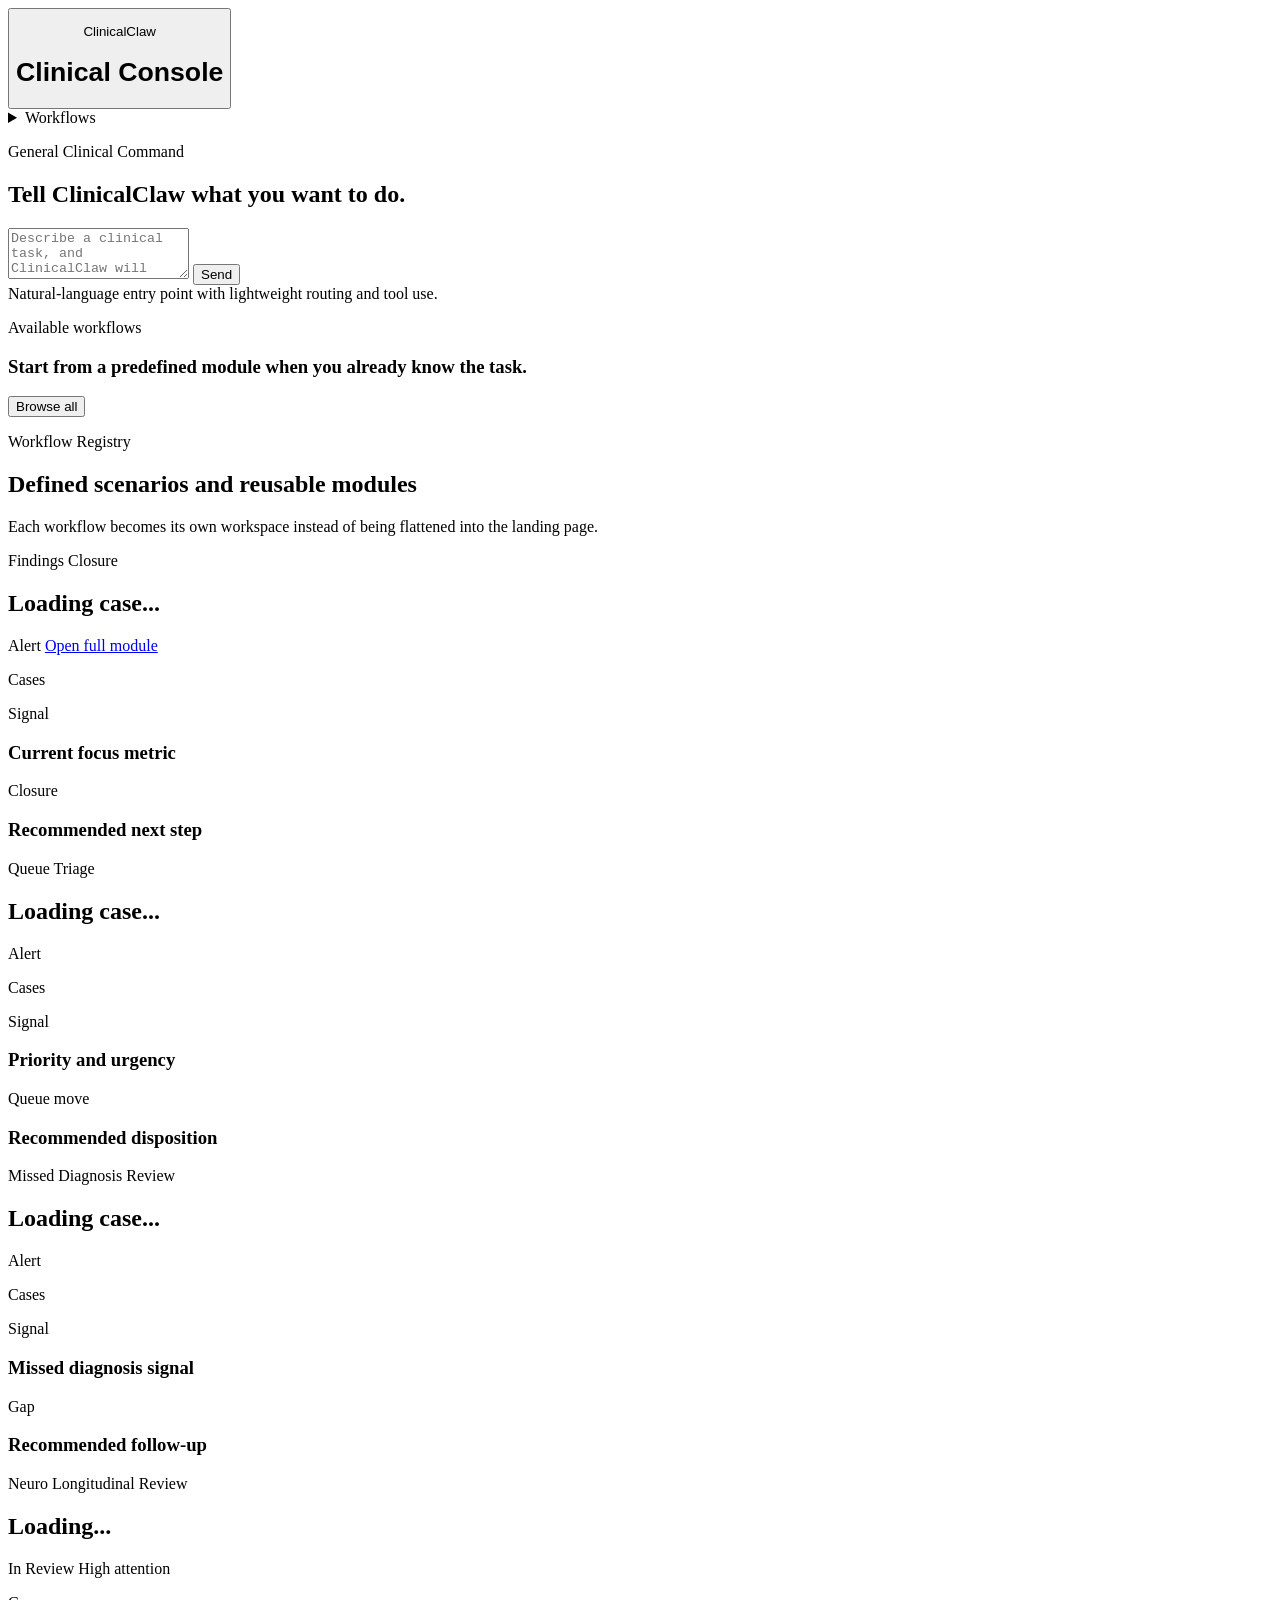
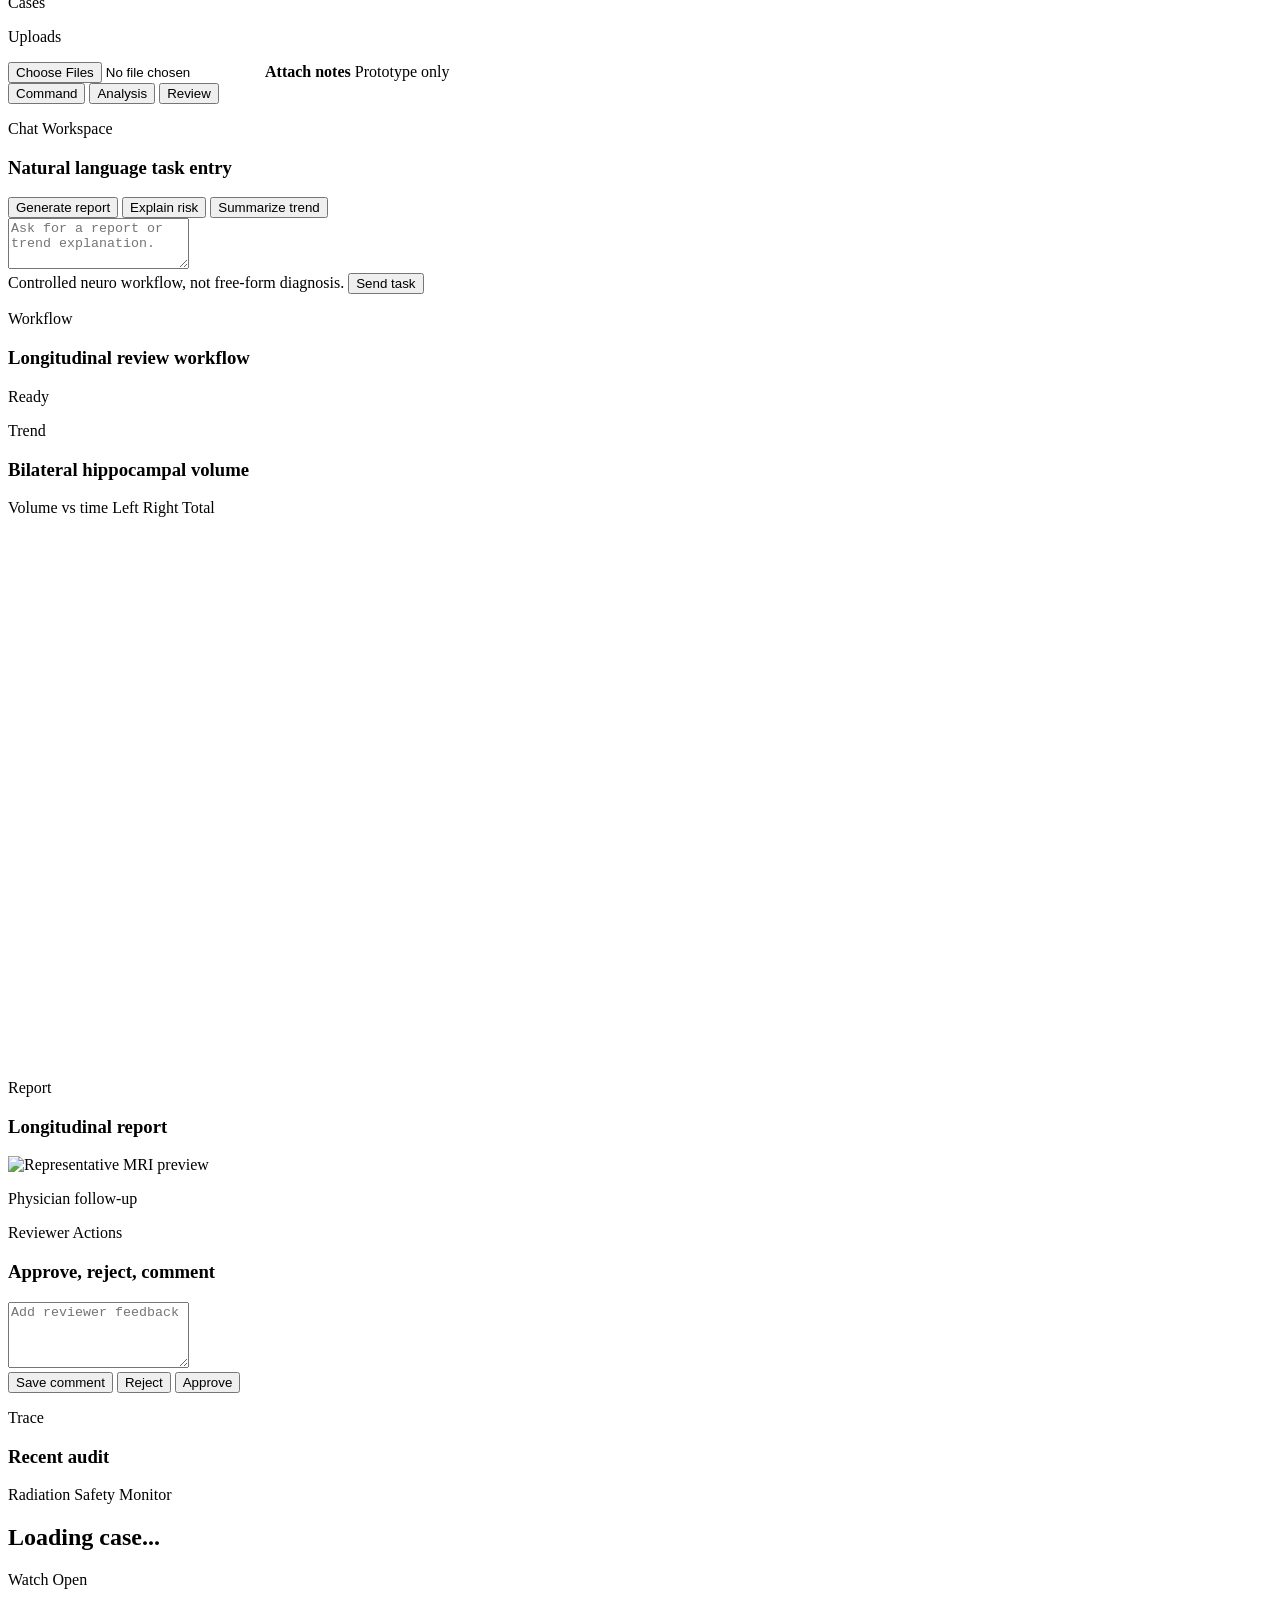
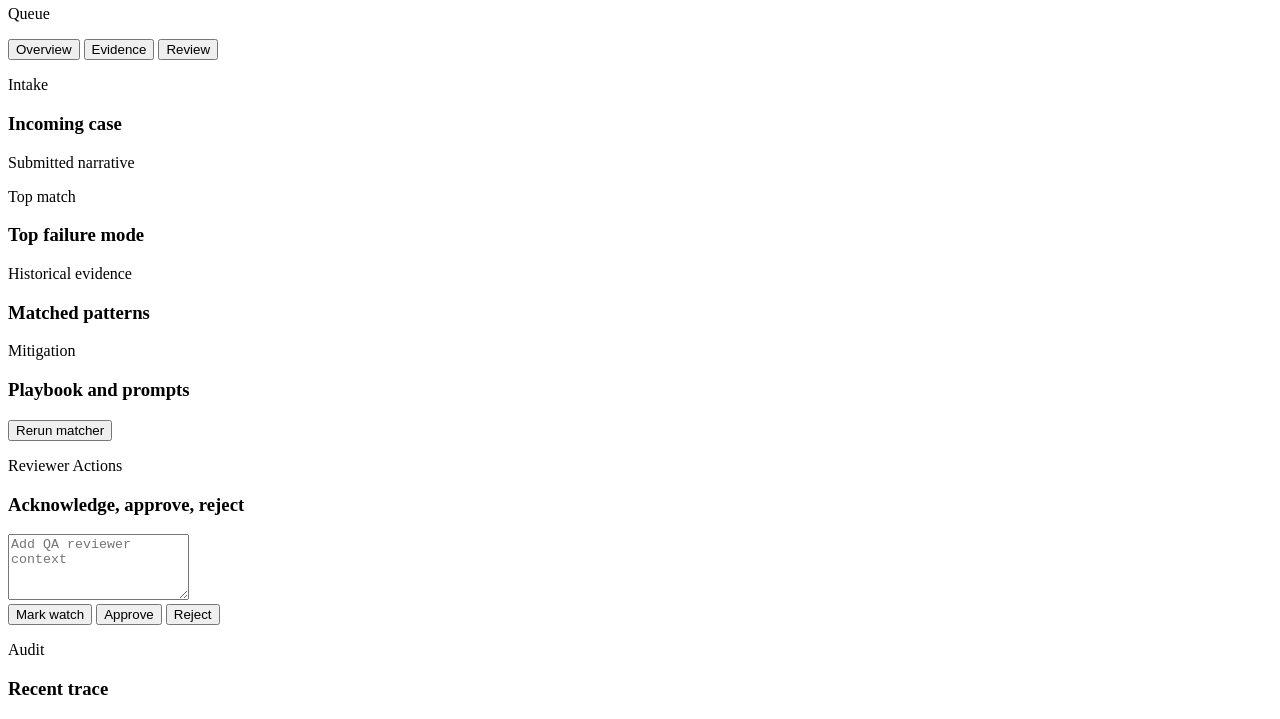
==== src/clinicalclaw/ui/demo/index.html @ 2b8cff93 "Add reusable workflow families and compact console modules" ====
<!doctype html>
<html lang="en">
  <head>
    <meta charset="UTF-8" />
    <meta name="viewport" content="width=device-width, initial-scale=1.0" />
    <title>ClinicalClaw Console</title>
    <link rel="preconnect" href="https://fonts.googleapis.com" />
    <link rel="preconnect" href="https://fonts.gstatic.com" crossorigin />
    <link
      href="https://fonts.googleapis.com/css2?family=Manrope:wght@400;500;600;700;800&display=swap"
      rel="stylesheet"
    />
    <link rel="stylesheet" href="/demo-assets/styles.css" />
  </head>
  <body>
    <div class="app-shell">
      <header class="topbar">
        <button class="brand-lockup brand-button" data-open-module="home" type="button">
          <p class="eyebrow">ClinicalClaw</p>
          <h1>Clinical Console</h1>
        </button>
        <details class="workflow-menu">
          <summary class="workflow-menu-button">Workflows</summary>
          <div id="workflow-menu-list" class="workflow-menu-list" role="menu" aria-label="Workflow navigation"></div>
        </details>
      </header>

      <main class="page-stack">
        <section class="page-panel active" data-page-panel="home">
          <section class="landing">
            <div class="landing-copy">
              <p class="eyebrow">General Clinical Command</p>
              <h2>Tell ClinicalClaw what you want to do.</h2>
              <p id="page-subtitle" class="support-copy"></p>
            </div>

            <article class="conversation-shell">
              <div id="command-prompts" class="prompt-row centered"></div>
              <div id="home-chat-log" class="chat-log landing-chat"></div>
              <div id="router-card" class="router-card"></div>
              <form id="command-form" class="composer">
                <div class="composer-field">
                  <textarea id="command-input" rows="3" placeholder="Describe a clinical task, and ClinicalClaw will route it to the right workflow."></textarea>
                  <button class="primary-button composer-send" type="submit">Send</button>
                </div>
                <div class="composer-meta">
                  <span class="hint">Natural-language entry point with lightweight routing and tool use.</span>
                </div>
              </form>
            </article>

            <section class="landing-workflows">
              <div class="section-header">
                <div>
                  <p class="section-label">Available workflows</p>
                  <h3>Start from a predefined module when you already know the task.</h3>
                </div>
                <button class="ghost-button" data-open-module="workflows" type="button">Browse all</button>
              </div>
              <div id="landing-workflow-cards" class="workflow-grid compact"></div>
            </section>
          </section>
        </section>

        <section class="page-panel" data-page-panel="workflows">
          <section class="registry-header">
            <div>
              <p class="eyebrow">Workflow Registry</p>
              <h2>Defined scenarios and reusable modules</h2>
              <p class="support-copy">Each workflow becomes its own workspace instead of being flattened into the landing page.</p>
            </div>
          </section>
          <div id="workflow-grid" class="workflow-grid"></div>
        </section>

        <section class="page-panel" data-page-panel="findings">
          <section class="module-page">
            <header class="module-page-header">
              <div>
                <p class="eyebrow">Findings Closure</p>
                <h2 id="findings-title">Loading case...</h2>
                <p id="findings-summary" class="support-copy"></p>
                <div id="findings-meta" class="meta-row chips"></div>
              </div>
              <div class="module-header-side">
                <span id="findings-risk-badge" class="risk-badge">Alert</span>
                <a class="ghost-button" href="/findings-demo" target="_blank" rel="noreferrer">Open full module</a>
              </div>
            </header>

            <div class="module-layout">
              <aside class="module-rail">
                <section class="card compact">
                  <p class="section-label">Cases</p>
                  <div id="findings-case-list" class="case-list"></div>
                </section>
              </aside>

              <section class="module-content">
                <div id="findings-summary-cards" class="summary-cards"></div>

                <div class="grid two-col">
                  <article class="card">
                    <div class="panel-heading">
                      <div>
                        <p class="section-label">Signal</p>
                        <h3>Current focus metric</h3>
                      </div>
                    </div>
                    <p id="findings-focus" class="hero-summary report-summary"></p>
                    <div id="findings-actions" class="report-sections"></div>
                  </article>

                  <article class="card">
                    <div class="panel-heading">
                      <div>
                        <p class="section-label">Closure</p>
                        <h3>Recommended next step</h3>
                      </div>
                    </div>
                    <p id="findings-rationale" class="support-copy"></p>
                    <div id="findings-evidence" class="field-grid"></div>
                  </article>
                </div>
              </section>
            </div>
          </section>
        </section>

        <section class="page-panel" data-page-panel="queue">
          <section class="module-page">
            <header class="module-page-header">
              <div>
                <p class="eyebrow">Queue Triage</p>
                <h2 id="queue-title">Loading case...</h2>
                <p id="queue-subtitle" class="support-copy"></p>
                <div id="queue-meta" class="meta-row chips"></div>
              </div>
              <div class="module-header-side">
                <span id="queue-risk-badge" class="risk-badge">Alert</span>
              </div>
            </header>

            <div class="module-layout">
              <aside class="module-rail">
                <section class="card compact">
                  <p class="section-label">Cases</p>
                  <div id="queue-case-list" class="case-list"></div>
                </section>
              </aside>

              <section class="module-content">
                <div id="queue-summary-cards" class="summary-cards"></div>

                <div class="grid two-col">
                  <article class="card">
                    <div class="panel-heading">
                      <div>
                        <p class="section-label">Signal</p>
                        <h3>Priority and urgency</h3>
                      </div>
                    </div>
                    <p id="queue-focus" class="hero-summary report-summary"></p>
                    <div id="queue-actions" class="report-sections"></div>
                  </article>

                  <article class="card">
                    <div class="panel-heading">
                      <div>
                        <p class="section-label">Queue move</p>
                        <h3>Recommended disposition</h3>
                      </div>
                    </div>
                    <p id="queue-rationale" class="support-copy"></p>
                    <div id="queue-evidence" class="field-grid"></div>
                  </article>
                </div>
              </section>
            </div>
          </section>
        </section>

        <section class="page-panel" data-page-panel="diagnosis">
          <section class="module-page">
            <header class="module-page-header">
              <div>
                <p class="eyebrow">Missed Diagnosis Review</p>
                <h2 id="diagnosis-title">Loading case...</h2>
                <p id="diagnosis-subtitle" class="support-copy"></p>
                <div id="diagnosis-meta" class="meta-row chips"></div>
              </div>
              <div class="module-header-side">
                <span id="diagnosis-risk-badge" class="risk-badge">Alert</span>
              </div>
            </header>

            <div class="module-layout">
              <aside class="module-rail">
                <section class="card compact">
                  <p class="section-label">Cases</p>
                  <div id="diagnosis-case-list" class="case-list"></div>
                </section>
              </aside>

              <section class="module-content">
                <div id="diagnosis-summary-cards" class="summary-cards"></div>

                <div class="grid two-col">
                  <article class="card">
                    <div class="panel-heading">
                      <div>
                        <p class="section-label">Signal</p>
                        <h3>Missed diagnosis signal</h3>
                      </div>
                    </div>
                    <p id="diagnosis-focus" class="hero-summary report-summary"></p>
                    <div id="diagnosis-actions" class="report-sections"></div>
                  </article>

                  <article class="card">
                    <div class="panel-heading">
                      <div>
                        <p class="section-label">Gap</p>
                        <h3>Recommended follow-up</h3>
                      </div>
                    </div>
                    <p id="diagnosis-rationale" class="support-copy"></p>
                    <div id="diagnosis-evidence" class="field-grid"></div>
                  </article>
                </div>
              </section>
            </div>
          </section>
        </section>

        <section class="page-panel" data-page-panel="neuro">
          <section class="module-page">
            <header class="module-page-header">
              <div>
                <p class="eyebrow">Neuro Longitudinal Review</p>
                <h2 id="patient-name">Loading...</h2>
                <p id="patient-summary" class="support-copy"></p>
                <div id="patient-meta" class="meta-row chips"></div>
              </div>
              <div class="module-header-side">
                <span id="review-badge" class="status-badge">In Review</span>
                <span id="risk-pill" class="pill pill-risk">High attention</span>
              </div>
            </header>

            <div class="module-layout">
              <aside class="module-rail">
                <section class="card compact">
                  <p class="section-label">Cases</p>
                  <div id="neuro-case-list" class="case-list"></div>
                </section>

                <section class="card compact">
                  <p class="section-label">Uploads</p>
                  <label class="upload-dropzone" for="file-input">
                    <input id="file-input" type="file" multiple />
                    <strong>Attach notes</strong>
                    <span>Prototype only</span>
                  </label>
                  <div id="upload-list" class="upload-list"></div>
                </section>
              </aside>

              <section class="module-content">
                <div id="metric-grid" class="metric-grid"></div>

                <nav class="subnav">
                  <button class="subnav-item active" data-neuro-view="command" type="button">Command</button>
                  <button class="subnav-item" data-neuro-view="analysis" type="button">Analysis</button>
                  <button class="subnav-item" data-neuro-view="review" type="button">Review</button>
                </nav>

                <section class="subpanel active" data-neuro-panel="command">
                  <div class="grid two-col">
                    <article class="card">
                      <div class="panel-heading">
                        <div>
                          <p class="section-label">Chat Workspace</p>
                          <h3>Natural language task entry</h3>
                        </div>
                      </div>
                      <div class="prompt-row">
                        <button class="prompt-chip neuro-prompt" data-prompt="Generate the hippocampal atrophy report for this patient.">Generate report</button>
                        <button class="prompt-chip neuro-prompt" data-prompt="Explain why the case is flagged as accelerated decline.">Explain risk</button>
                        <button class="prompt-chip neuro-prompt" data-prompt="Summarize the longitudinal MRI trend for the physician reviewer.">Summarize trend</button>
                      </div>
                      <div id="chat-log" class="chat-log"></div>
                      <form id="chat-form" class="chat-form">
                        <textarea id="chat-input" rows="3" placeholder="Ask for a report or trend explanation."></textarea>
                        <div class="actions-row">
                          <span class="hint">Controlled neuro workflow, not free-form diagnosis.</span>
                          <button type="submit" class="primary-button">Send task</button>
                        </div>
                      </form>
                    </article>

                    <article class="card">
                      <div class="panel-heading">
                        <div>
                          <p class="section-label">Workflow</p>
                          <h3 id="workflow-title">Longitudinal review workflow</h3>
                        </div>
                        <span id="workflow-status" class="pill">Ready</span>
                      </div>
                      <p id="workflow-objective" class="support-copy"></p>
                      <div id="workflow-steps" class="workflow-steps"></div>
                    </article>
                  </div>
                </section>

                <section class="subpanel" data-neuro-panel="analysis">
                  <div class="grid two-col">
                    <article class="card">
                      <div class="panel-heading">
                        <div>
                          <p class="section-label">Trend</p>
                          <h3>Bilateral hippocampal volume</h3>
                        </div>
                      </div>
                      <div id="attention-banner" class="attention-banner"></div>
                      <div class="chart-card">
                        <div class="chart-header">
                          <span>Volume vs time</span>
                          <span class="chart-legend">
                            <i class="legend-dot legend-blue"></i> Left
                            <i class="legend-dot legend-teal"></i> Right
                            <i class="legend-dot legend-slate"></i> Total
                          </span>
                        </div>
                        <svg id="trend-chart" class="trend-chart" viewBox="0 0 560 240" aria-label="Hippocampal trend chart"></svg>
                      </div>
                      <div id="timeline" class="timeline compact-list"></div>
                    </article>

                    <article class="card">
                      <div class="panel-heading">
                        <div>
                          <p class="section-label">Report</p>
                          <h3 id="report-title">Longitudinal report</h3>
                        </div>
                      </div>
                      <img id="preview-image" class="preview-image" src="" alt="Representative MRI preview" />
                      <p id="preview-caption" class="support-copy"></p>
                      <p id="report-summary" class="hero-summary report-summary"></p>
                      <div id="report-sections" class="report-sections"></div>
                      <div class="question-card">
                        <p class="section-label">Physician follow-up</p>
                        <ul id="physician-questions" class="question-list"></ul>
                      </div>
                    </article>
                  </div>
                </section>

                <section class="subpanel" data-neuro-panel="review">
                  <div class="grid two-col">
                    <article class="card">
                      <div class="panel-heading">
                        <div>
                          <p class="section-label">Reviewer Actions</p>
                          <h3>Approve, reject, comment</h3>
                        </div>
                      </div>
                      <textarea id="review-comment" rows="4" placeholder="Add reviewer feedback"></textarea>
                      <div class="actions-row">
                        <button class="ghost-button" data-review-action="comment" type="button">Save comment</button>
                        <button class="ghost-button warning" data-review-action="reject" type="button">Reject</button>
                        <button class="primary-button" data-review-action="approve" type="button">Approve</button>
                      </div>
                      <div id="review-history" class="review-history"></div>
                    </article>

                    <article class="card">
                      <div class="panel-heading">
                        <div>
                          <p class="section-label">Trace</p>
                          <h3>Recent audit</h3>
                        </div>
                      </div>
                      <div id="audit-list" class="audit-list"></div>
                    </article>
                  </div>
                </section>
              </section>
            </div>
          </section>
        </section>

        <section class="page-panel" data-page-panel="safety">
          <section class="module-page">
            <header class="module-page-header">
              <div>
                <p class="eyebrow">Radiation Safety Monitor</p>
                <h2 id="safety-case-title">Loading case...</h2>
                <p id="safety-case-subtitle" class="support-copy"></p>
                <div id="safety-case-meta" class="meta-row chips"></div>
              </div>
              <div class="module-header-side">
                <span id="safety-risk-badge" class="risk-badge">Watch</span>
                <span id="safety-review-badge" class="status-badge">Open</span>
              </div>
            </header>

            <div class="module-layout">
              <aside class="module-rail">
                <section class="card compact">
                  <p class="section-label">Queue</p>
                  <div id="queue-summary" class="queue-summary"></div>
                  <div id="safety-case-list" class="case-list"></div>
                </section>
              </aside>

              <section class="module-content">
                <div id="safety-summary-cards" class="summary-cards"></div>

                <nav class="subnav">
                  <button class="subnav-item active" data-safety-view="overview" type="button">Overview</button>
                  <button class="subnav-item" data-safety-view="evidence" type="button">Evidence</button>
                  <button class="subnav-item" data-safety-view="review" type="button">Review</button>
                </nav>

                <section class="subpanel active" data-safety-panel="overview">
                  <div class="grid two-col">
                    <article class="card">
                      <div class="panel-heading">
                        <div>
                          <p class="section-label">Intake</p>
                          <h3>Incoming case</h3>
                        </div>
                      </div>
                      <div id="intake-fields" class="field-grid"></div>
                      <div class="text-card">
                        <p class="section-label">Submitted narrative</p>
                        <p id="case-text"></p>
                      </div>
                      <div id="timeline-list" class="timeline-list"></div>
                    </article>

                    <article class="card">
                      <div class="panel-heading">
                        <div>
                          <p class="section-label">Top match</p>
                          <h3 id="top-match-title">Top failure mode</h3>
                        </div>
                      </div>
                      <div id="risk-summary" class="attention-card"></div>
                      <div id="top-match-details" class="match-detail"></div>
                    </article>
                  </div>
                </section>

                <section class="subpanel" data-safety-panel="evidence">
                  <div class="grid two-col">
                    <article class="card">
                      <div class="panel-heading">
                        <div>
                          <p class="section-label">Historical evidence</p>
                          <h3>Matched patterns</h3>
                        </div>
                      </div>
                      <div id="match-list" class="match-list"></div>
                    </article>

                    <article class="card">
                      <div class="panel-heading">
                        <div>
                          <p class="section-label">Mitigation</p>
                          <h3>Playbook and prompts</h3>
                        </div>
                      </div>
                      <div id="recommended-checks" class="check-list"></div>
                      <div id="review-questions" class="question-list"></div>
                      <div id="email-card" class="email-card"></div>
                      <div class="actions-row spaced-top">
                        <button id="rerun-button" class="ghost-button" type="button">Rerun matcher</button>
                      </div>
                    </article>
                  </div>
                </section>

                <section class="subpanel" data-safety-panel="review">
                  <div class="grid two-col">
                    <article class="card">
                      <div class="panel-heading">
                        <div>
                          <p class="section-label">Reviewer Actions</p>
                          <h3>Acknowledge, approve, reject</h3>
                        </div>
                      </div>
                      <textarea id="safety-review-comment" rows="4" placeholder="Add QA reviewer context"></textarea>
                      <div class="actions-row">
                        <button class="ghost-button" data-safety-review-action="watch" type="button">Mark watch</button>
                        <button class="ghost-button" data-safety-review-action="approve" type="button">Approve</button>
                        <button class="primary-button danger" data-safety-review-action="reject" type="button">Reject</button>
                      </div>
                      <div id="review-history-safety" class="review-history"></div>
                    </article>

                    <article class="card">
                      <div class="panel-heading">
                        <div>
                          <p class="section-label">Audit</p>
                          <h3>Recent trace</h3>
                        </div>
                      </div>
                      <div id="audit-list-safety" class="audit-list"></div>
                    </article>
                  </div>
                </section>
              </section>
            </div>
          </section>
        </section>
      </main>
    </div>

    <script src="/demo-assets/app.js" defer></script>
  </body>
</html>
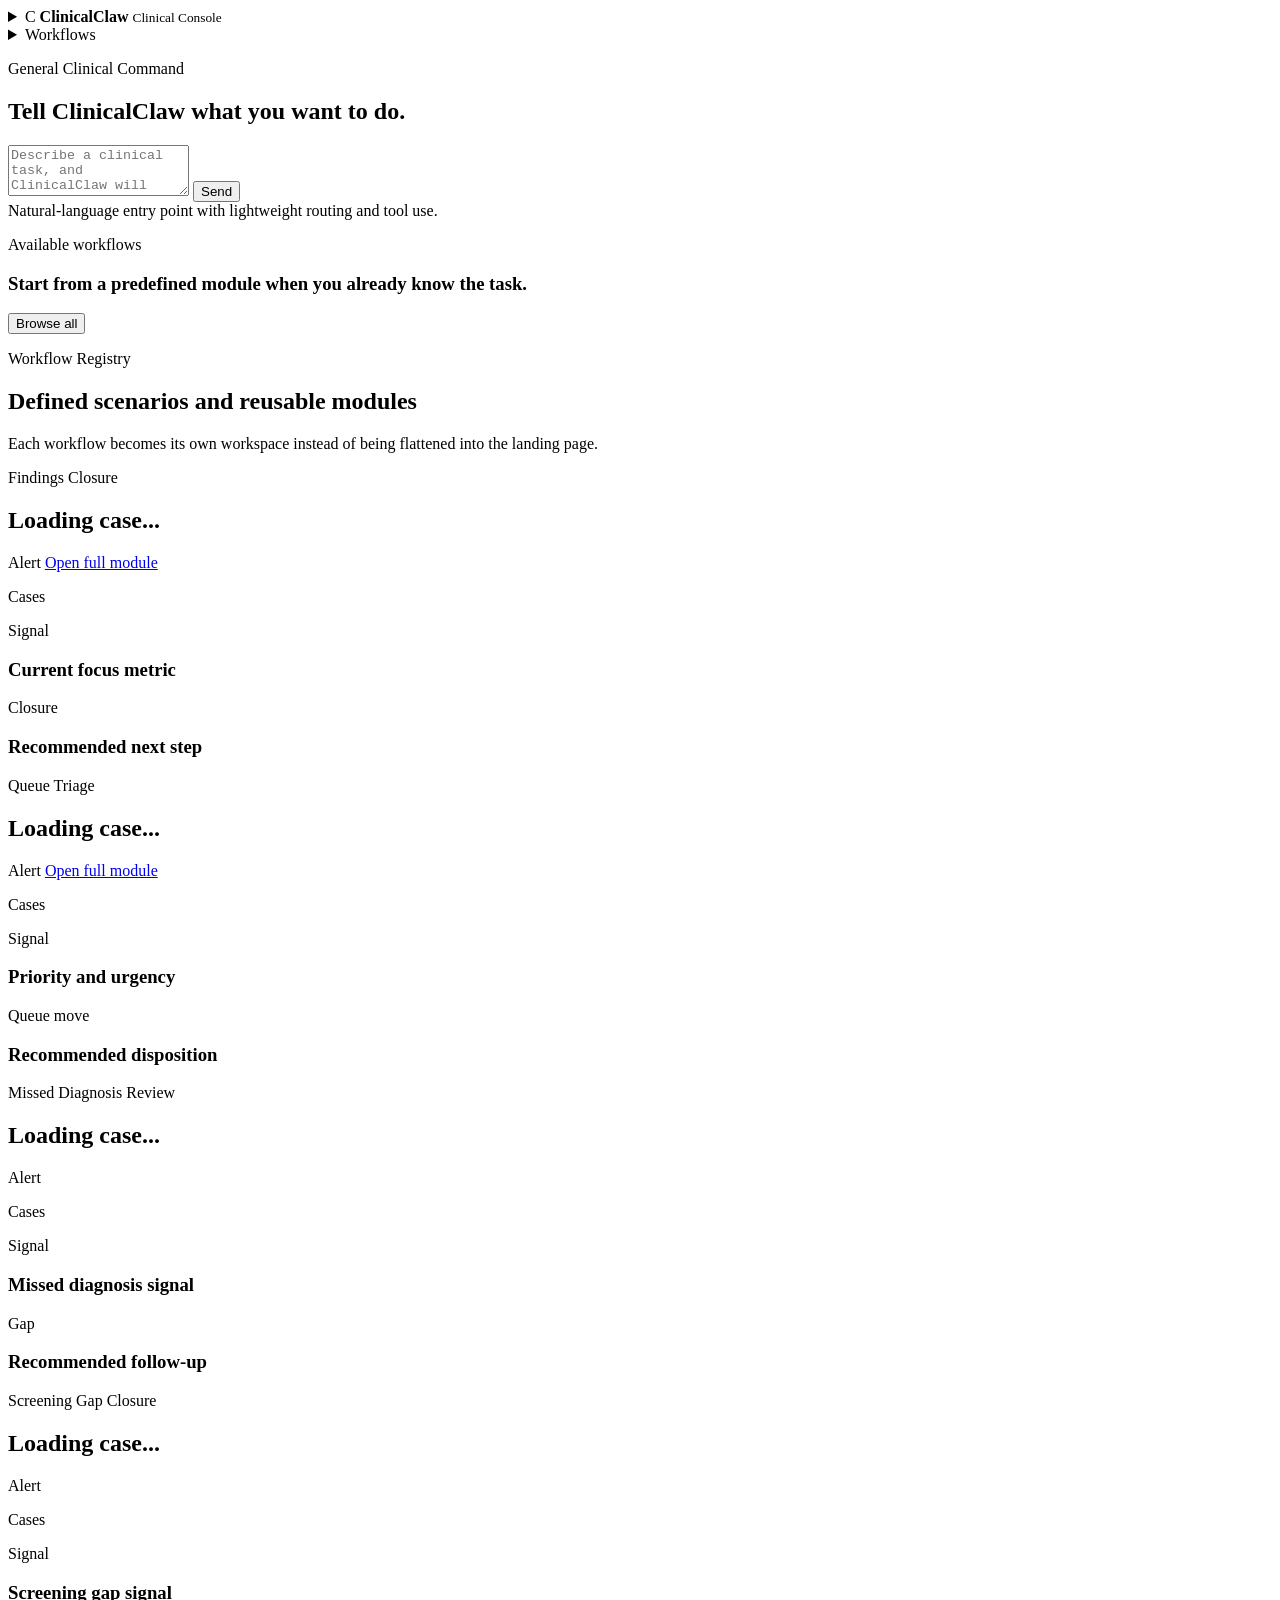
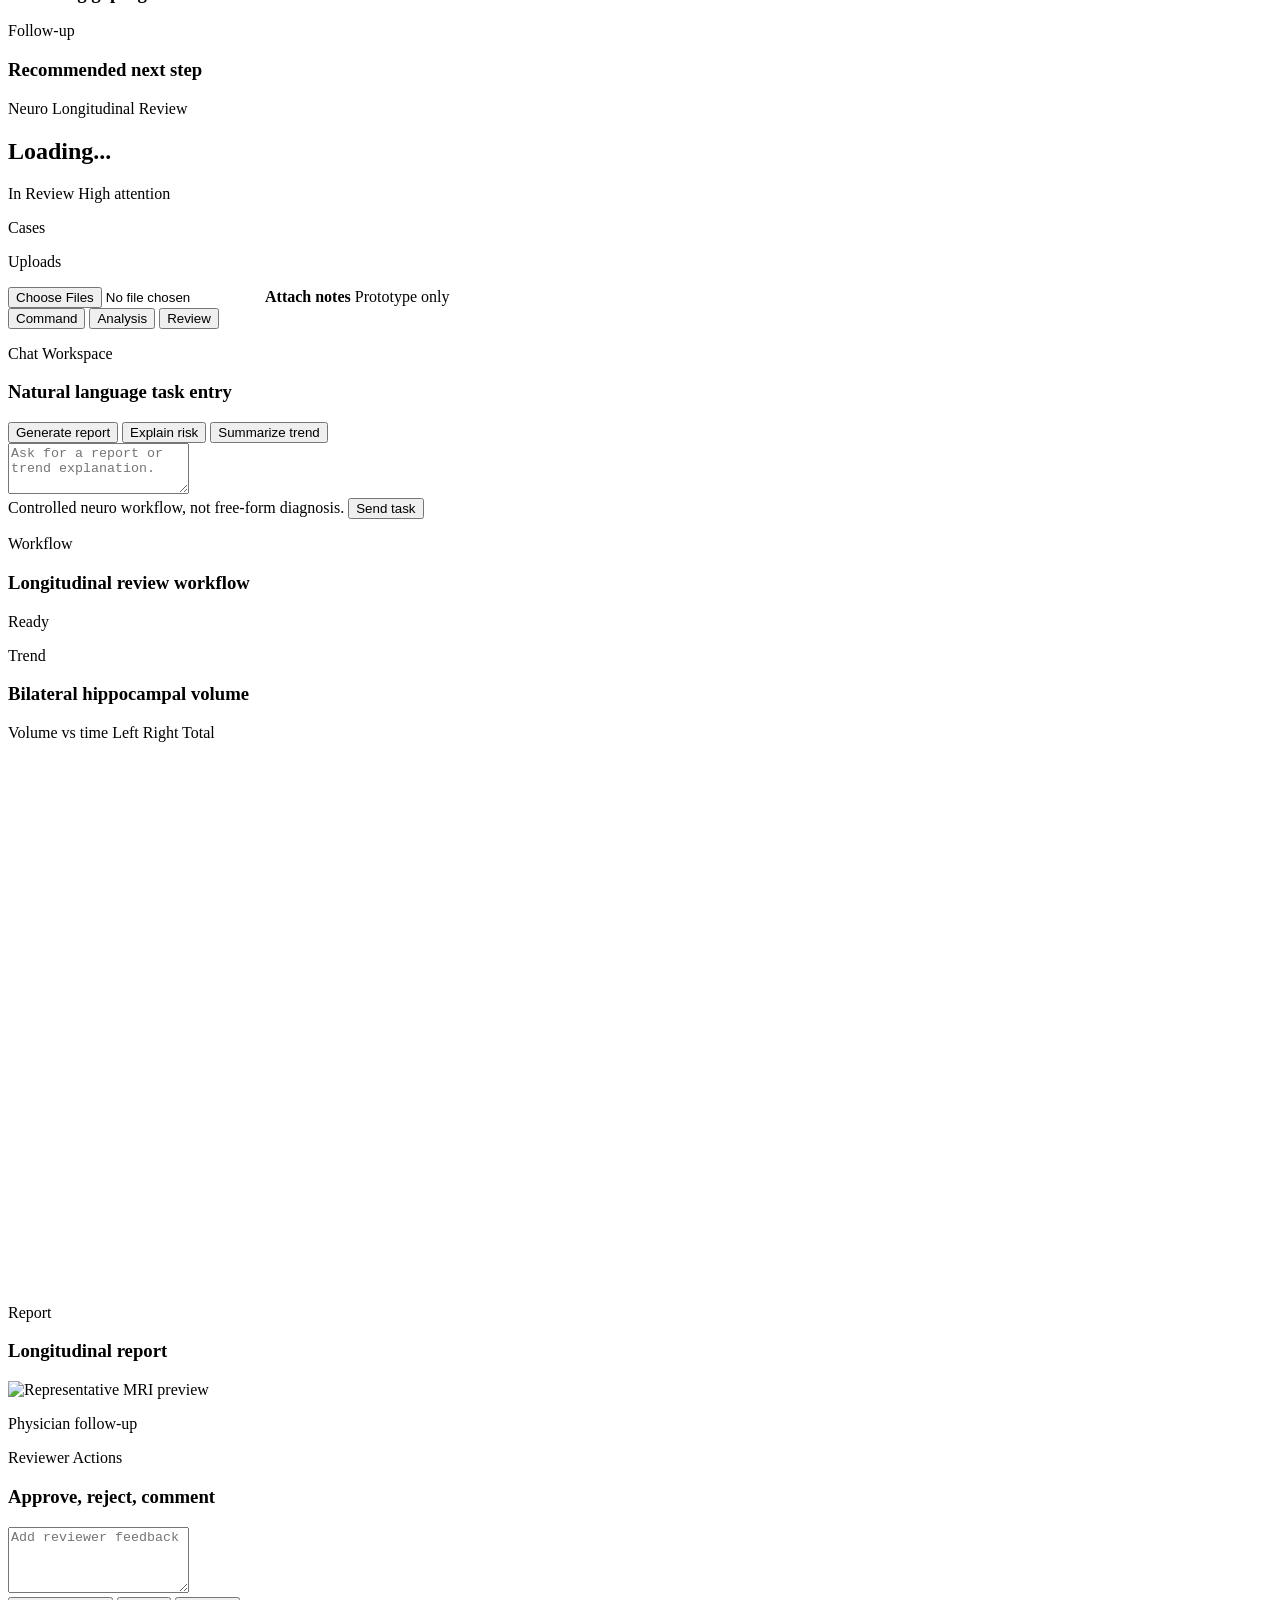
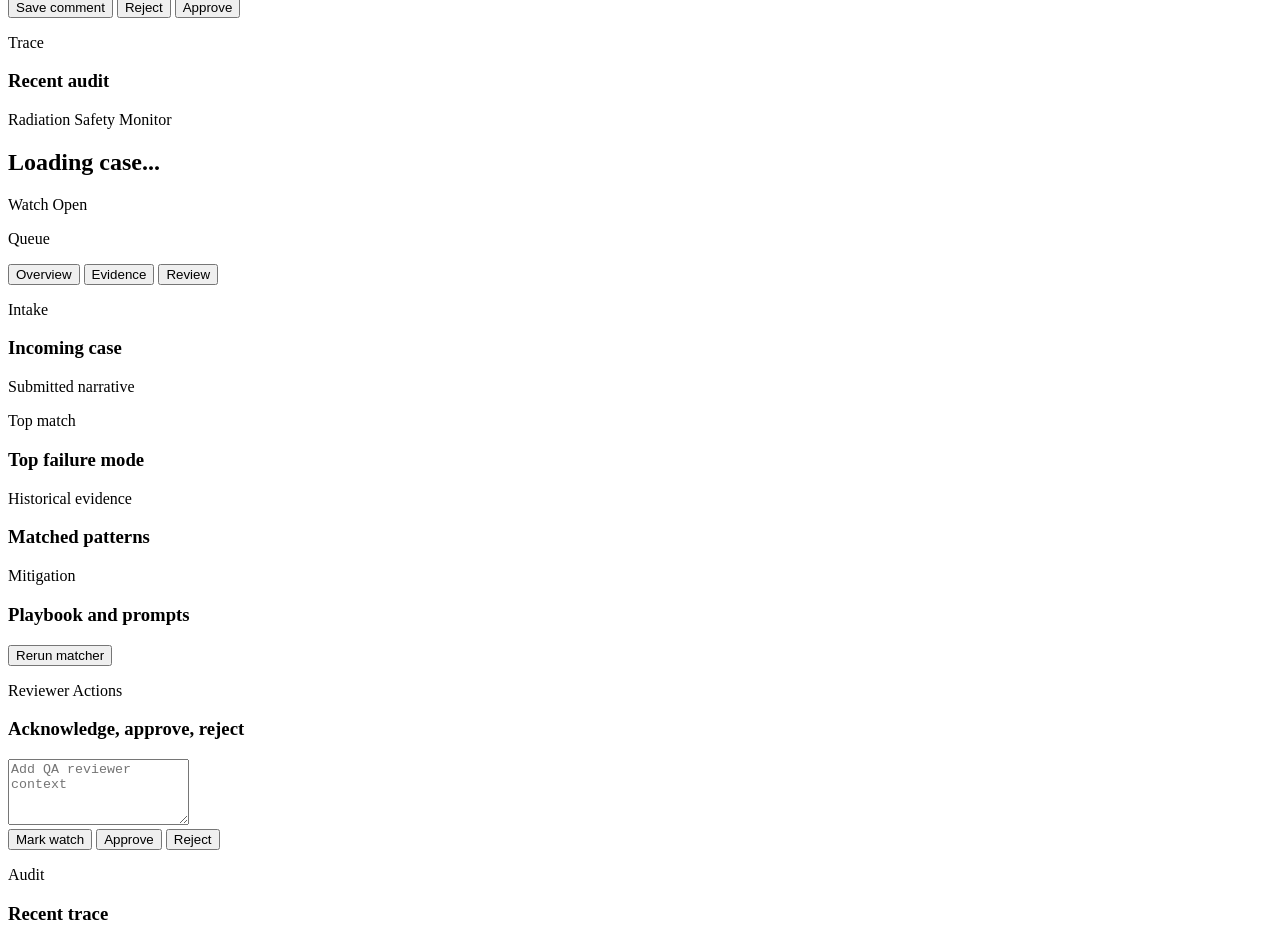
==== commit 0528179c: "Polish console UI and add screening gap family" ====
--- a/src/clinicalclaw/ui/demo/index.html
+++ b/src/clinicalclaw/ui/demo/index.html
@@ -15,13 +15,29 @@
   <body>
     <div class="app-shell">
       <header class="topbar">
-        <button class="brand-lockup brand-button" data-open-module="home" type="button">
-          <p class="eyebrow">ClinicalClaw</p>
-          <h1>Clinical Console</h1>
-        </button>
-        <details class="workflow-menu">
+        <details class="topbar-flyout brand-flyout">
+          <summary class="brand-summary">
+            <span class="brand-mark">C</span>
+            <span class="brand-copy">
+              <strong>ClinicalClaw</strong>
+              <small>Clinical Console</small>
+            </span>
+          </summary>
+          <div class="flyout-panel brand-panel" role="menu" aria-label="ClinicalClaw navigation">
+            <button class="flyout-action" data-open-module="home" type="button" role="menuitem">
+              <span>General Command</span>
+              <small>Return to the chat landing page.</small>
+            </button>
+            <button class="flyout-action" data-open-module="workflows" type="button" role="menuitem">
+              <span>Workflow Library</span>
+              <small>Browse available workflow families and modules.</small>
+            </button>
+          </div>
+        </details>
+
+        <details class="topbar-flyout workflow-menu">
           <summary class="workflow-menu-button">Workflows</summary>
-          <div id="workflow-menu-list" class="workflow-menu-list" role="menu" aria-label="Workflow navigation"></div>
+          <div id="workflow-menu-list" class="flyout-panel workflow-menu-list" role="menu" aria-label="Workflow navigation"></div>
         </details>
       </header>
 
@@ -138,6 +154,7 @@
               </div>
               <div class="module-header-side">
                 <span id="queue-risk-badge" class="risk-badge">Alert</span>
+                <a class="ghost-button" href="/queue-demo" target="_blank" rel="noreferrer">Open full module</a>
               </div>
             </header>
 
@@ -226,6 +243,59 @@
                     </div>
                     <p id="diagnosis-rationale" class="support-copy"></p>
                     <div id="diagnosis-evidence" class="field-grid"></div>
+                  </article>
+                </div>
+              </section>
+            </div>
+          </section>
+        </section>
+
+        <section class="page-panel" data-page-panel="screening">
+          <section class="module-page">
+            <header class="module-page-header">
+              <div>
+                <p class="eyebrow">Screening Gap Closure</p>
+                <h2 id="screening-title">Loading case...</h2>
+                <p id="screening-subtitle" class="support-copy"></p>
+                <div id="screening-meta" class="meta-row chips"></div>
+              </div>
+              <div class="module-header-side">
+                <span id="screening-risk-badge" class="risk-badge">Alert</span>
+              </div>
+            </header>
+
+            <div class="module-layout">
+              <aside class="module-rail">
+                <section class="card compact">
+                  <p class="section-label">Cases</p>
+                  <div id="screening-case-list" class="case-list"></div>
+                </section>
+              </aside>
+
+              <section class="module-content">
+                <div id="screening-summary-cards" class="summary-cards"></div>
+
+                <div class="grid two-col">
+                  <article class="card">
+                    <div class="panel-heading">
+                      <div>
+                        <p class="section-label">Signal</p>
+                        <h3>Screening gap signal</h3>
+                      </div>
+                    </div>
+                    <p id="screening-focus" class="hero-summary report-summary"></p>
+                    <div id="screening-actions" class="report-sections"></div>
+                  </article>
+
+                  <article class="card">
+                    <div class="panel-heading">
+                      <div>
+                        <p class="section-label">Follow-up</p>
+                        <h3>Recommended next step</h3>
+                      </div>
+                    </div>
+                    <p id="screening-rationale" class="support-copy"></p>
+                    <div id="screening-evidence" class="field-grid"></div>
                   </article>
                 </div>
               </section>
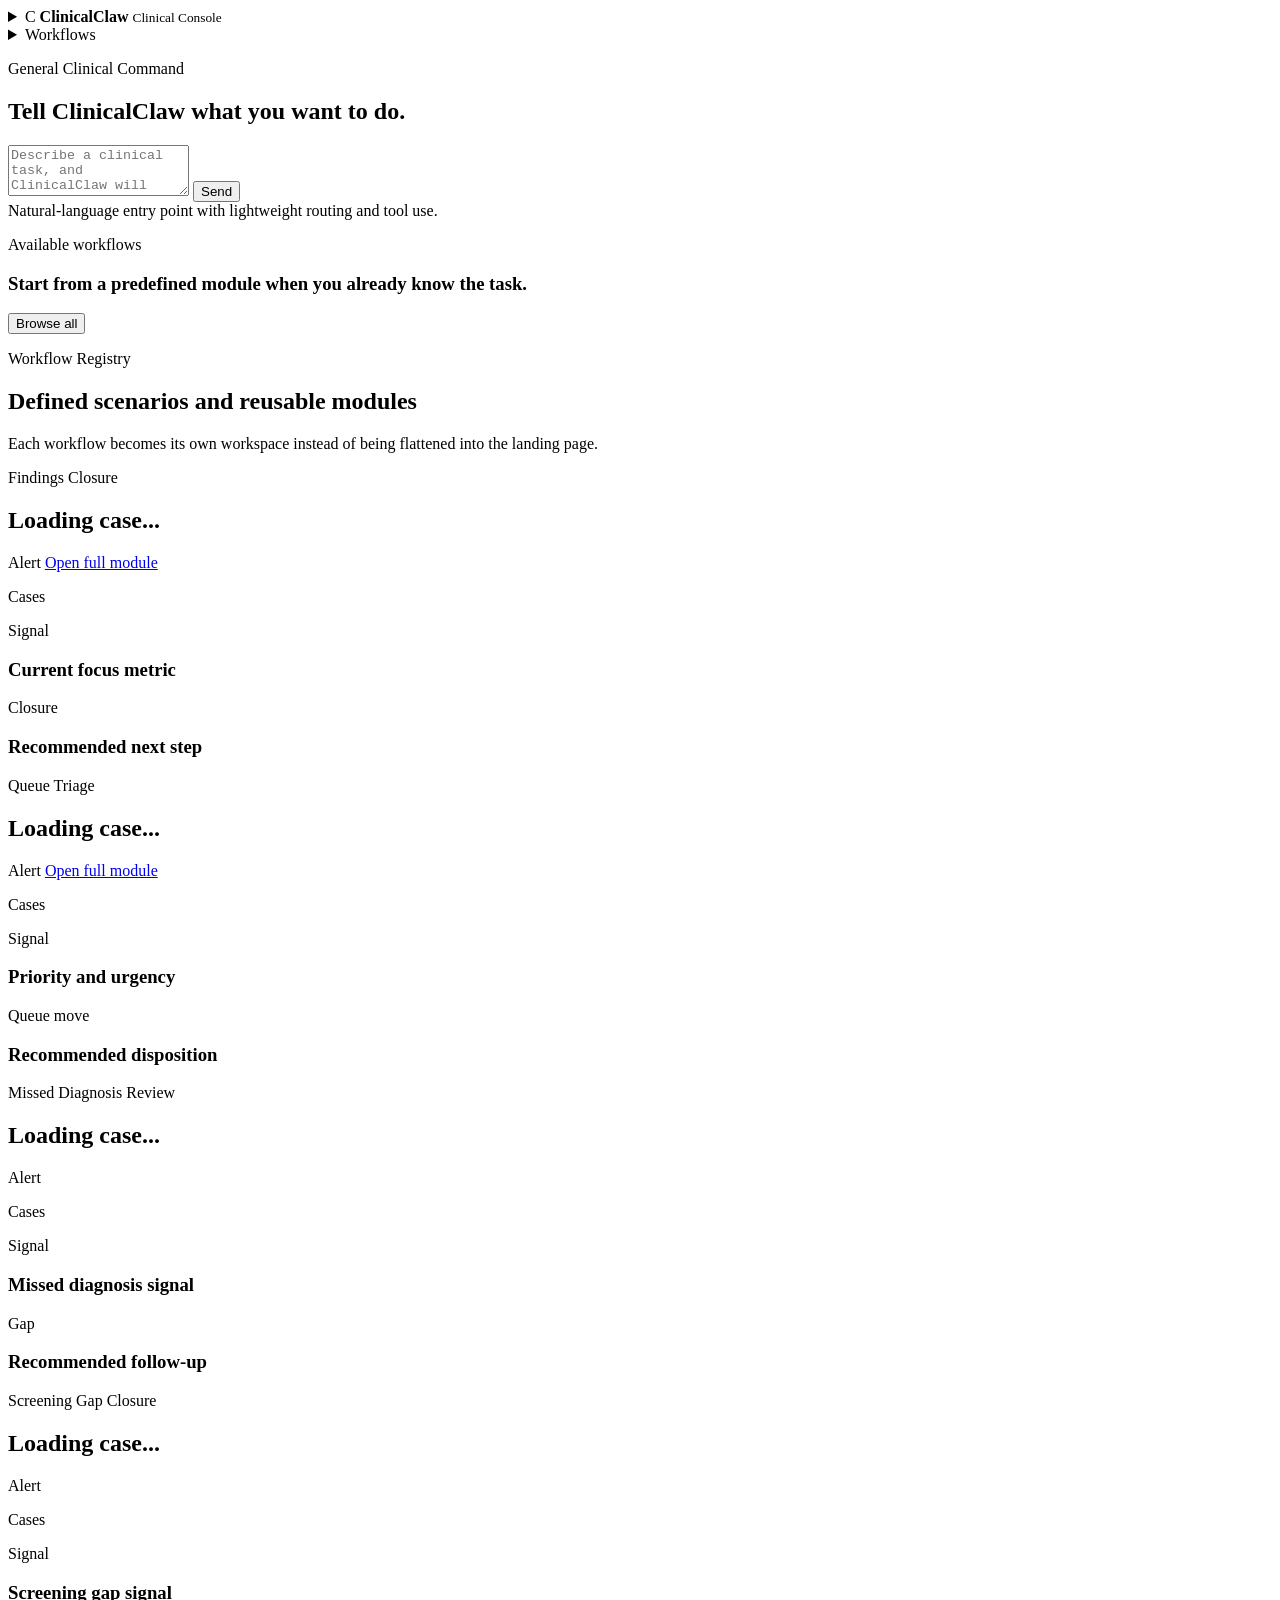
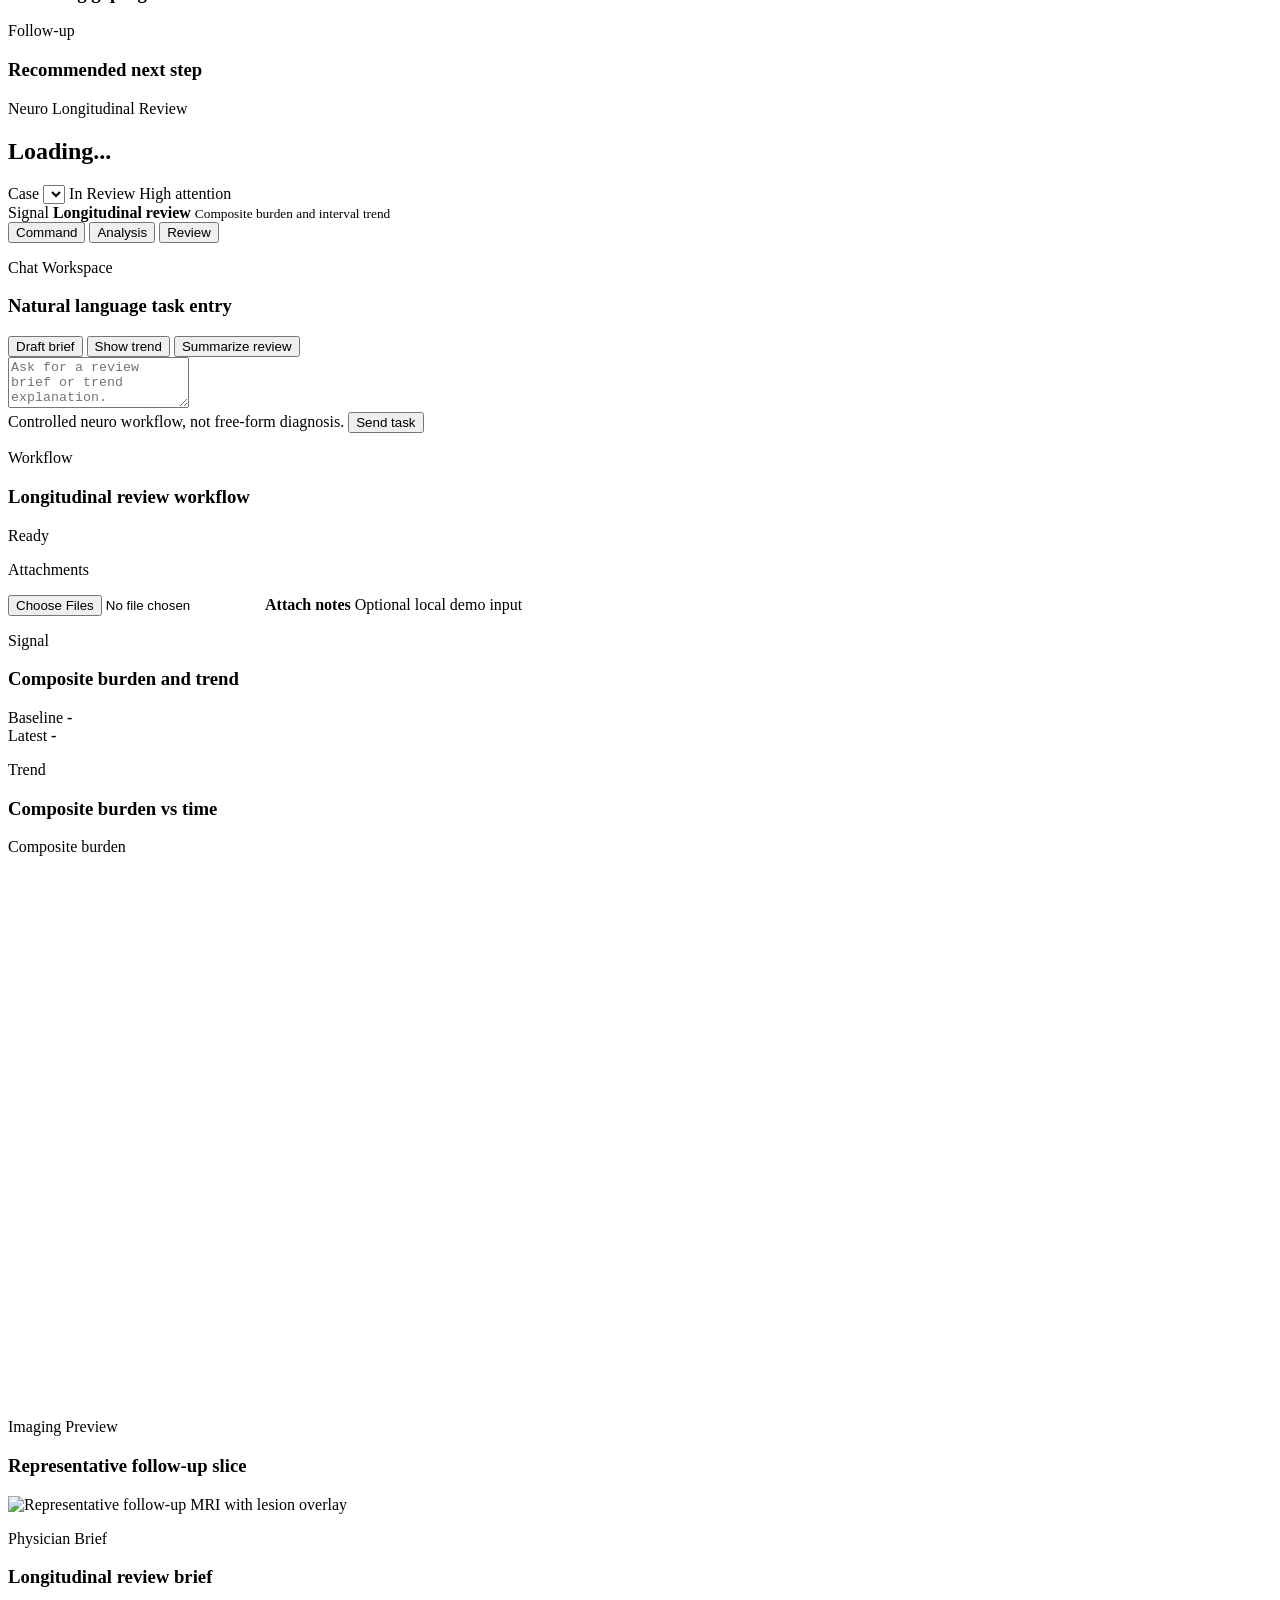
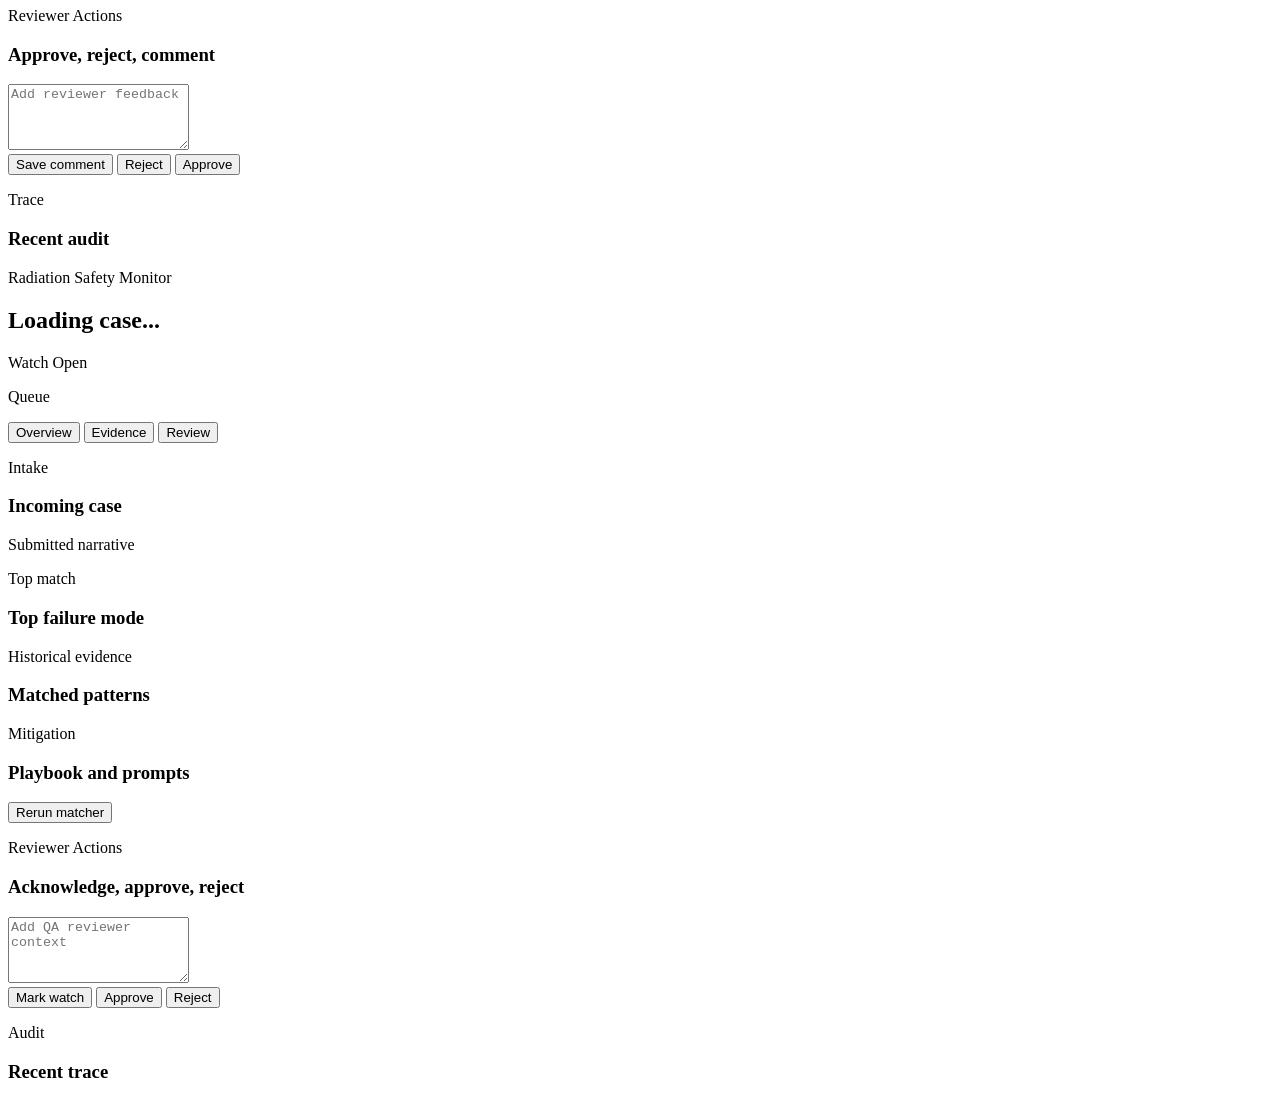
==== commit e771f0e4: "Add PROTEAS neuro longitudinal demo workflow" ====
--- a/src/clinicalclaw/ui/demo/index.html
+++ b/src/clinicalclaw/ui/demo/index.html
@@ -304,39 +304,31 @@
         </section>
 
         <section class="page-panel" data-page-panel="neuro">
-          <section class="module-page">
-            <header class="module-page-header">
+          <section class="module-page neuro-module">
+            <header class="module-page-header neuro-header">
               <div>
                 <p class="eyebrow">Neuro Longitudinal Review</p>
                 <h2 id="patient-name">Loading...</h2>
                 <p id="patient-summary" class="support-copy"></p>
                 <div id="patient-meta" class="meta-row chips"></div>
               </div>
-              <div class="module-header-side">
+              <div class="module-header-side neuro-header-side">
+                <label class="neuro-case-picker">
+                  <span class="section-label">Case</span>
+                  <select id="neuro-case-select"></select>
+                </label>
                 <span id="review-badge" class="status-badge">In Review</span>
                 <span id="risk-pill" class="pill pill-risk">High attention</span>
+                <div class="neuro-signal-chip">
+                  <span class="section-label">Signal</span>
+                  <strong id="neuro-signal-number">Longitudinal review</strong>
+                  <small id="neuro-signal-note">Composite burden and interval trend</small>
+                </div>
               </div>
             </header>
 
-            <div class="module-layout">
-              <aside class="module-rail">
-                <section class="card compact">
-                  <p class="section-label">Cases</p>
-                  <div id="neuro-case-list" class="case-list"></div>
-                </section>
-
-                <section class="card compact">
-                  <p class="section-label">Uploads</p>
-                  <label class="upload-dropzone" for="file-input">
-                    <input id="file-input" type="file" multiple />
-                    <strong>Attach notes</strong>
-                    <span>Prototype only</span>
-                  </label>
-                  <div id="upload-list" class="upload-list"></div>
-                </section>
-              </aside>
-
-              <section class="module-content">
+            <div class="module-layout neuro-layout">
+              <section class="module-content neuro-content">
                 <div id="metric-grid" class="metric-grid"></div>
 
                 <nav class="subnav">
@@ -347,7 +339,7 @@
 
                 <section class="subpanel active" data-neuro-panel="command">
                   <div class="grid two-col">
-                    <article class="card">
+                    <article class="card neuro-chat-card">
                       <div class="panel-heading">
                         <div>
                           <p class="section-label">Chat Workspace</p>
@@ -355,13 +347,13 @@
                         </div>
                       </div>
                       <div class="prompt-row">
-                        <button class="prompt-chip neuro-prompt" data-prompt="Generate the hippocampal atrophy report for this patient.">Generate report</button>
-                        <button class="prompt-chip neuro-prompt" data-prompt="Explain why the case is flagged as accelerated decline.">Explain risk</button>
-                        <button class="prompt-chip neuro-prompt" data-prompt="Summarize the longitudinal MRI trend for the physician reviewer.">Summarize trend</button>
+                        <button class="prompt-chip neuro-prompt" data-prompt="Draft a longitudinal brain metastasis brief for this case.">Draft brief</button>
+                        <button class="prompt-chip neuro-prompt" data-prompt="Show the latest burden trend and explain the signal.">Show trend</button>
+                        <button class="prompt-chip neuro-prompt" data-prompt="Summarize the follow-up review for a physician reader.">Summarize review</button>
                       </div>
                       <div id="chat-log" class="chat-log"></div>
                       <form id="chat-form" class="chat-form">
-                        <textarea id="chat-input" rows="3" placeholder="Ask for a report or trend explanation."></textarea>
+                        <textarea id="chat-input" rows="3" placeholder="Ask for a review brief or trend explanation."></textarea>
                         <div class="actions-row">
                           <span class="hint">Controlled neuro workflow, not free-form diagnosis.</span>
                           <button type="submit" class="primary-button">Send task</button>
@@ -369,7 +361,7 @@
                       </form>
                     </article>
 
-                    <article class="card">
+                    <article class="card neuro-workflow-card">
                       <div class="panel-heading">
                         <div>
                           <p class="section-label">Workflow</p>
@@ -379,49 +371,80 @@
                       </div>
                       <p id="workflow-objective" class="support-copy"></p>
                       <div id="workflow-steps" class="workflow-steps"></div>
+                      <div class="divider-line"></div>
+                      <div class="upload-inline">
+                        <p class="section-label">Attachments</p>
+                        <label class="upload-dropzone compact-dropzone" for="file-input">
+                          <input id="file-input" type="file" multiple />
+                          <strong>Attach notes</strong>
+                          <span>Optional local demo input</span>
+                        </label>
+                        <div id="upload-list" class="upload-list"></div>
+                      </div>
                     </article>
                   </div>
                 </section>
 
                 <section class="subpanel" data-neuro-panel="analysis">
-                  <div class="grid two-col">
-                    <article class="card">
-                      <div class="panel-heading">
+                  <div class="neuro-hero-grid">
+                    <article class="card neuro-signal-card">
+                      <div class="panel-heading">
+                        <div>
+                          <p class="section-label">Signal</p>
+                          <h3>Composite burden and trend</h3>
+                        </div>
+                      </div>
+                      <div id="attention-banner" class="attention-banner"></div>
+                      <div class="signal-strip">
+                        <div class="signal-chip">
+                          <span>Baseline</span>
+                          <strong id="neuro-baseline-value">-</strong>
+                        </div>
+                        <div class="signal-chip">
+                          <span>Latest</span>
+                          <strong id="neuro-latest-value">-</strong>
+                        </div>
+                      </div>
+                      <p id="neuro-recent-note" class="support-copy compact-note"></p>
+                    </article>
+
+                    <article class="card neuro-chart-card">
+                      <div class="chart-header">
                         <div>
                           <p class="section-label">Trend</p>
-                          <h3>Bilateral hippocampal volume</h3>
-                        </div>
-                      </div>
-                      <div id="attention-banner" class="attention-banner"></div>
-                      <div class="chart-card">
-                        <div class="chart-header">
-                          <span>Volume vs time</span>
-                          <span class="chart-legend">
-                            <i class="legend-dot legend-blue"></i> Left
-                            <i class="legend-dot legend-teal"></i> Right
-                            <i class="legend-dot legend-slate"></i> Total
-                          </span>
-                        </div>
-                        <svg id="trend-chart" class="trend-chart" viewBox="0 0 560 240" aria-label="Hippocampal trend chart"></svg>
-                      </div>
-                      <div id="timeline" class="timeline compact-list"></div>
-                    </article>
-
-                    <article class="card">
-                      <div class="panel-heading">
-                        <div>
-                          <p class="section-label">Report</p>
-                          <h3 id="report-title">Longitudinal report</h3>
-                        </div>
-                      </div>
-                      <img id="preview-image" class="preview-image" src="" alt="Representative MRI preview" />
+                          <h3>Composite burden vs time</h3>
+                        </div>
+                        <span class="chart-legend">
+                          <i class="legend-dot legend-blue"></i> Composite burden
+                        </span>
+                      </div>
+                      <svg id="trend-chart" class="trend-chart" viewBox="0 0 560 240" aria-label="Longitudinal burden chart"></svg>
+                      <div id="timeline" class="timeline-bar"></div>
+                    </article>
+                  </div>
+
+                  <div class="grid two-col neuro-analysis-grid">
+                    <article class="card neuro-preview-card">
+                      <div class="panel-heading">
+                        <div>
+                          <p class="section-label">Imaging Preview</p>
+                          <h3>Representative follow-up slice</h3>
+                        </div>
+                      </div>
+                      <img id="preview-image" class="preview-image" src="" alt="Representative follow-up MRI with lesion overlay" />
                       <p id="preview-caption" class="support-copy"></p>
+                    </article>
+
+                    <article class="card neuro-report-card">
+                      <div class="panel-heading">
+                        <div>
+                          <p class="section-label">Physician Brief</p>
+                          <h3 id="report-title">Longitudinal review brief</h3>
+                        </div>
+                      </div>
                       <p id="report-summary" class="hero-summary report-summary"></p>
                       <div id="report-sections" class="report-sections"></div>
-                      <div class="question-card">
-                        <p class="section-label">Physician follow-up</p>
-                        <ul id="physician-questions" class="question-list"></ul>
-                      </div>
+                      <p id="report-footnote" class="support-copy compact-note"></p>
                     </article>
                   </div>
                 </section>
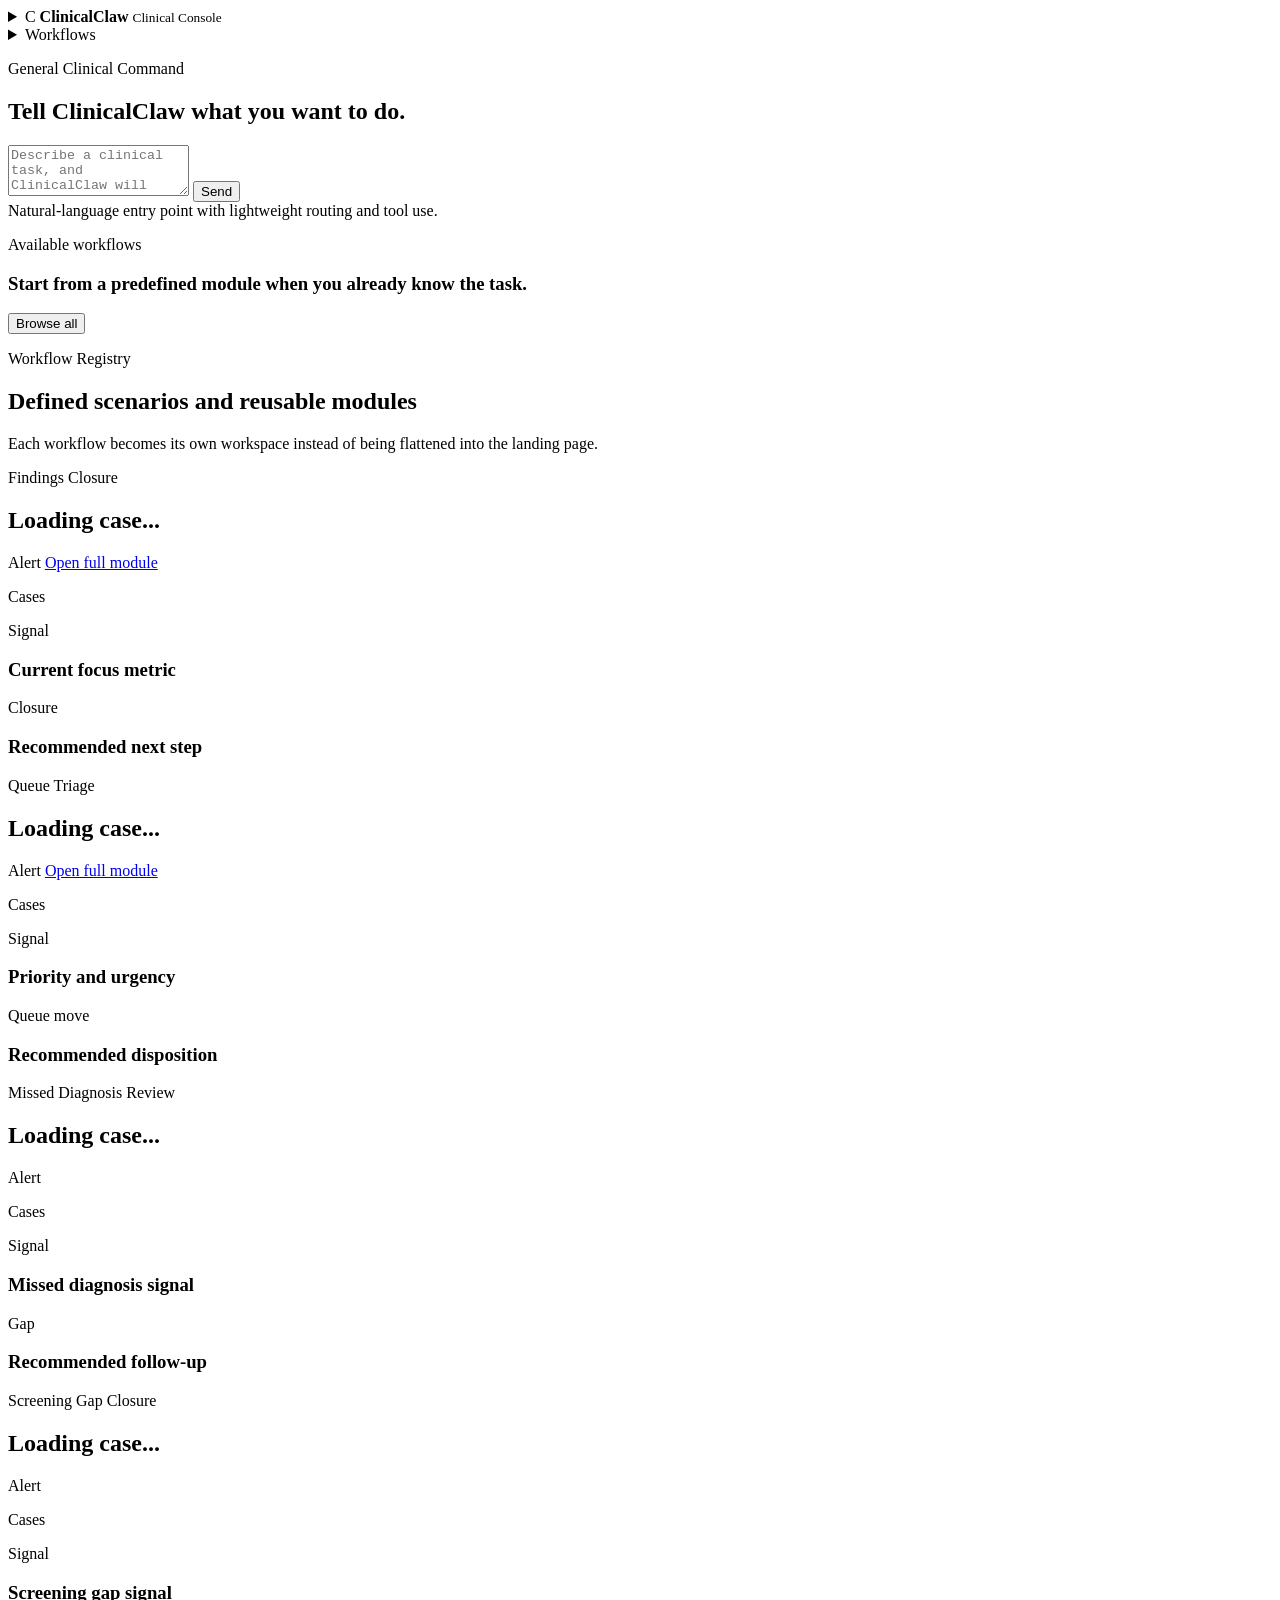
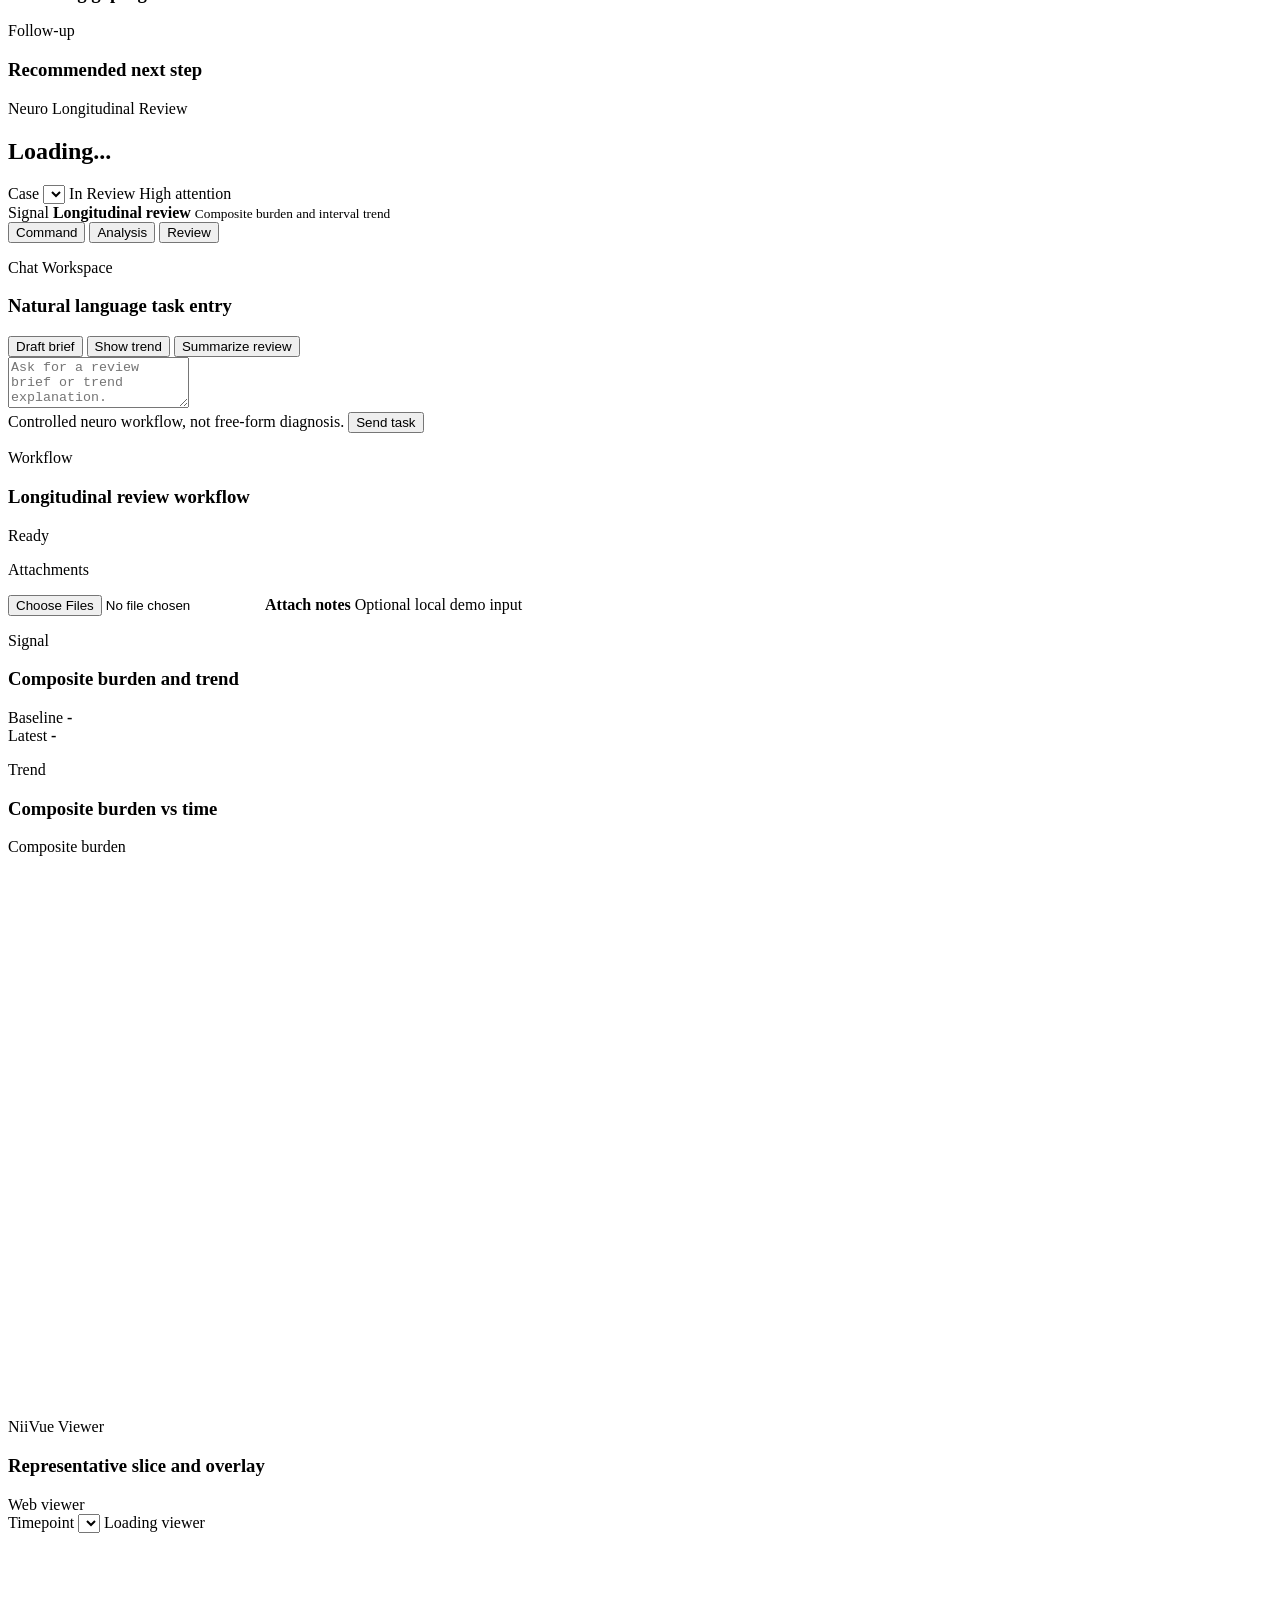
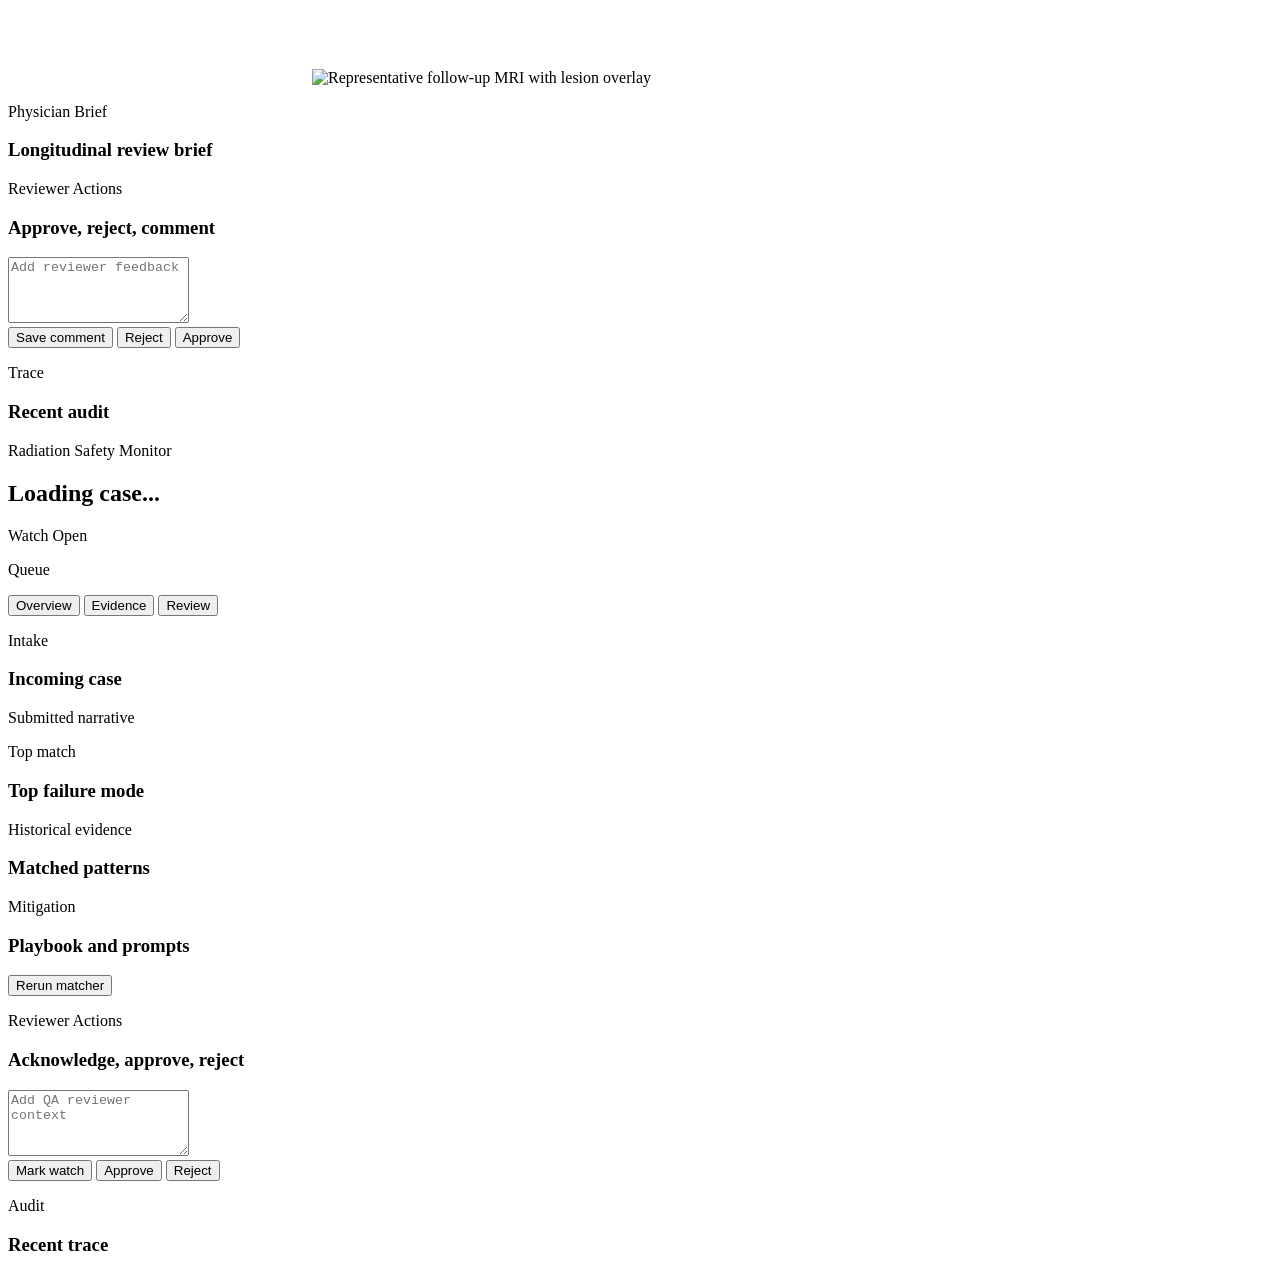
==== commit 78c28aec: "Add neuro report generator and NiiVue viewer" ====
--- a/src/clinicalclaw/ui/demo/index.html
+++ b/src/clinicalclaw/ui/demo/index.html
@@ -10,6 +10,7 @@
       href="https://fonts.googleapis.com/css2?family=Manrope:wght@400;500;600;700;800&display=swap"
       rel="stylesheet"
     />
+    <script src="https://cdn.jsdelivr.net/npm/@niivue/niivue@0.67.0/dist/niivue.umd.js" defer></script>
     <link rel="stylesheet" href="/demo-assets/styles.css" />
   </head>
   <body>
@@ -427,11 +428,22 @@
                     <article class="card neuro-preview-card">
                       <div class="panel-heading">
                         <div>
-                          <p class="section-label">Imaging Preview</p>
-                          <h3>Representative follow-up slice</h3>
-                        </div>
-                      </div>
-                      <img id="preview-image" class="preview-image" src="" alt="Representative follow-up MRI with lesion overlay" />
+                          <p class="section-label">NiiVue Viewer</p>
+                          <h3>Representative slice and overlay</h3>
+                        </div>
+                        <span class="pill viewer-pill">Web viewer</span>
+                      </div>
+                      <div class="viewer-toolbar">
+                        <label class="viewer-select">
+                          <span>Timepoint</span>
+                          <select id="neuro-viewer-timepoint-select"></select>
+                        </label>
+                        <span id="neuro-viewer-status" class="viewer-status">Loading viewer</span>
+                      </div>
+                      <div class="viewer-stage">
+                        <canvas id="neuro-viewer-canvas" class="viewer-canvas"></canvas>
+                        <img id="preview-image" class="preview-image viewer-fallback" src="" alt="Representative follow-up MRI with lesion overlay" />
+                      </div>
                       <p id="preview-caption" class="support-copy"></p>
                     </article>
 
@@ -443,6 +455,7 @@
                         </div>
                       </div>
                       <p id="report-summary" class="hero-summary report-summary"></p>
+                      <div id="report-rendered" class="report-rendered"></div>
                       <div id="report-sections" class="report-sections"></div>
                       <p id="report-footnote" class="support-copy compact-note"></p>
                     </article>
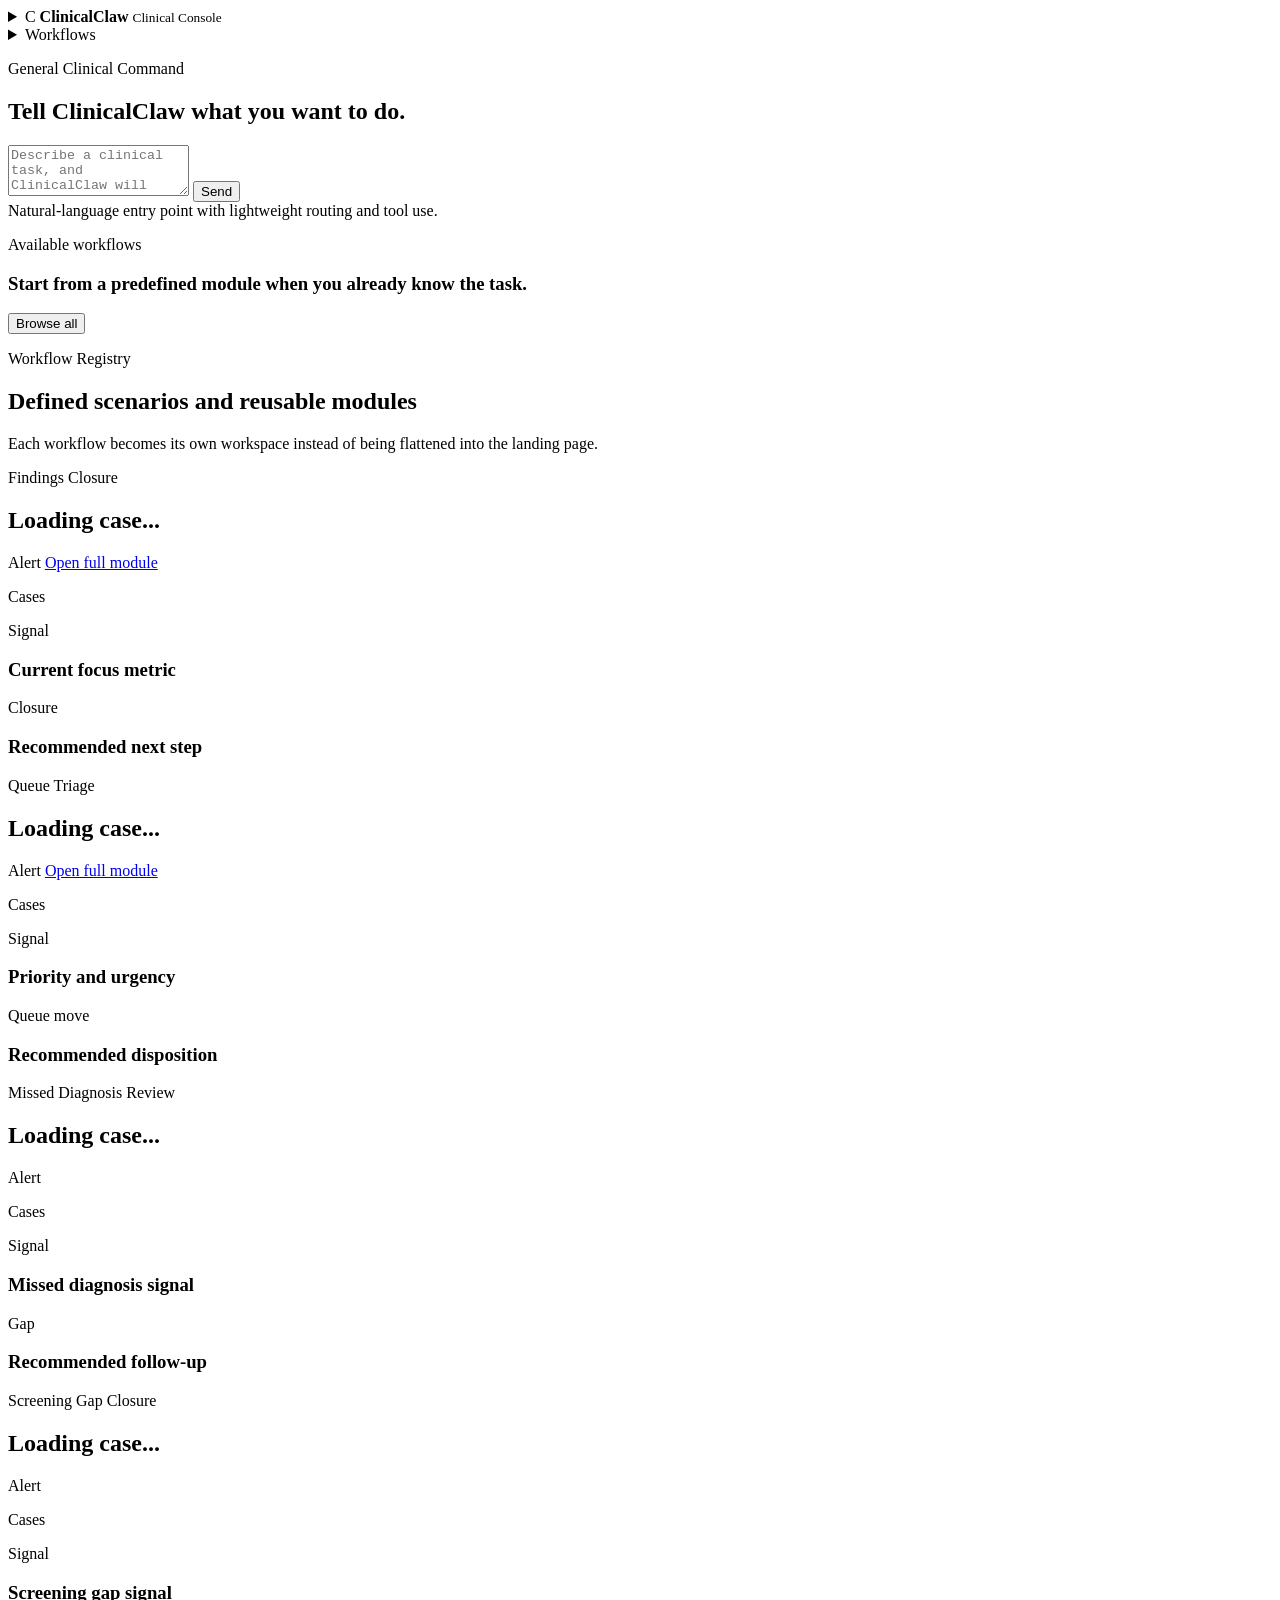
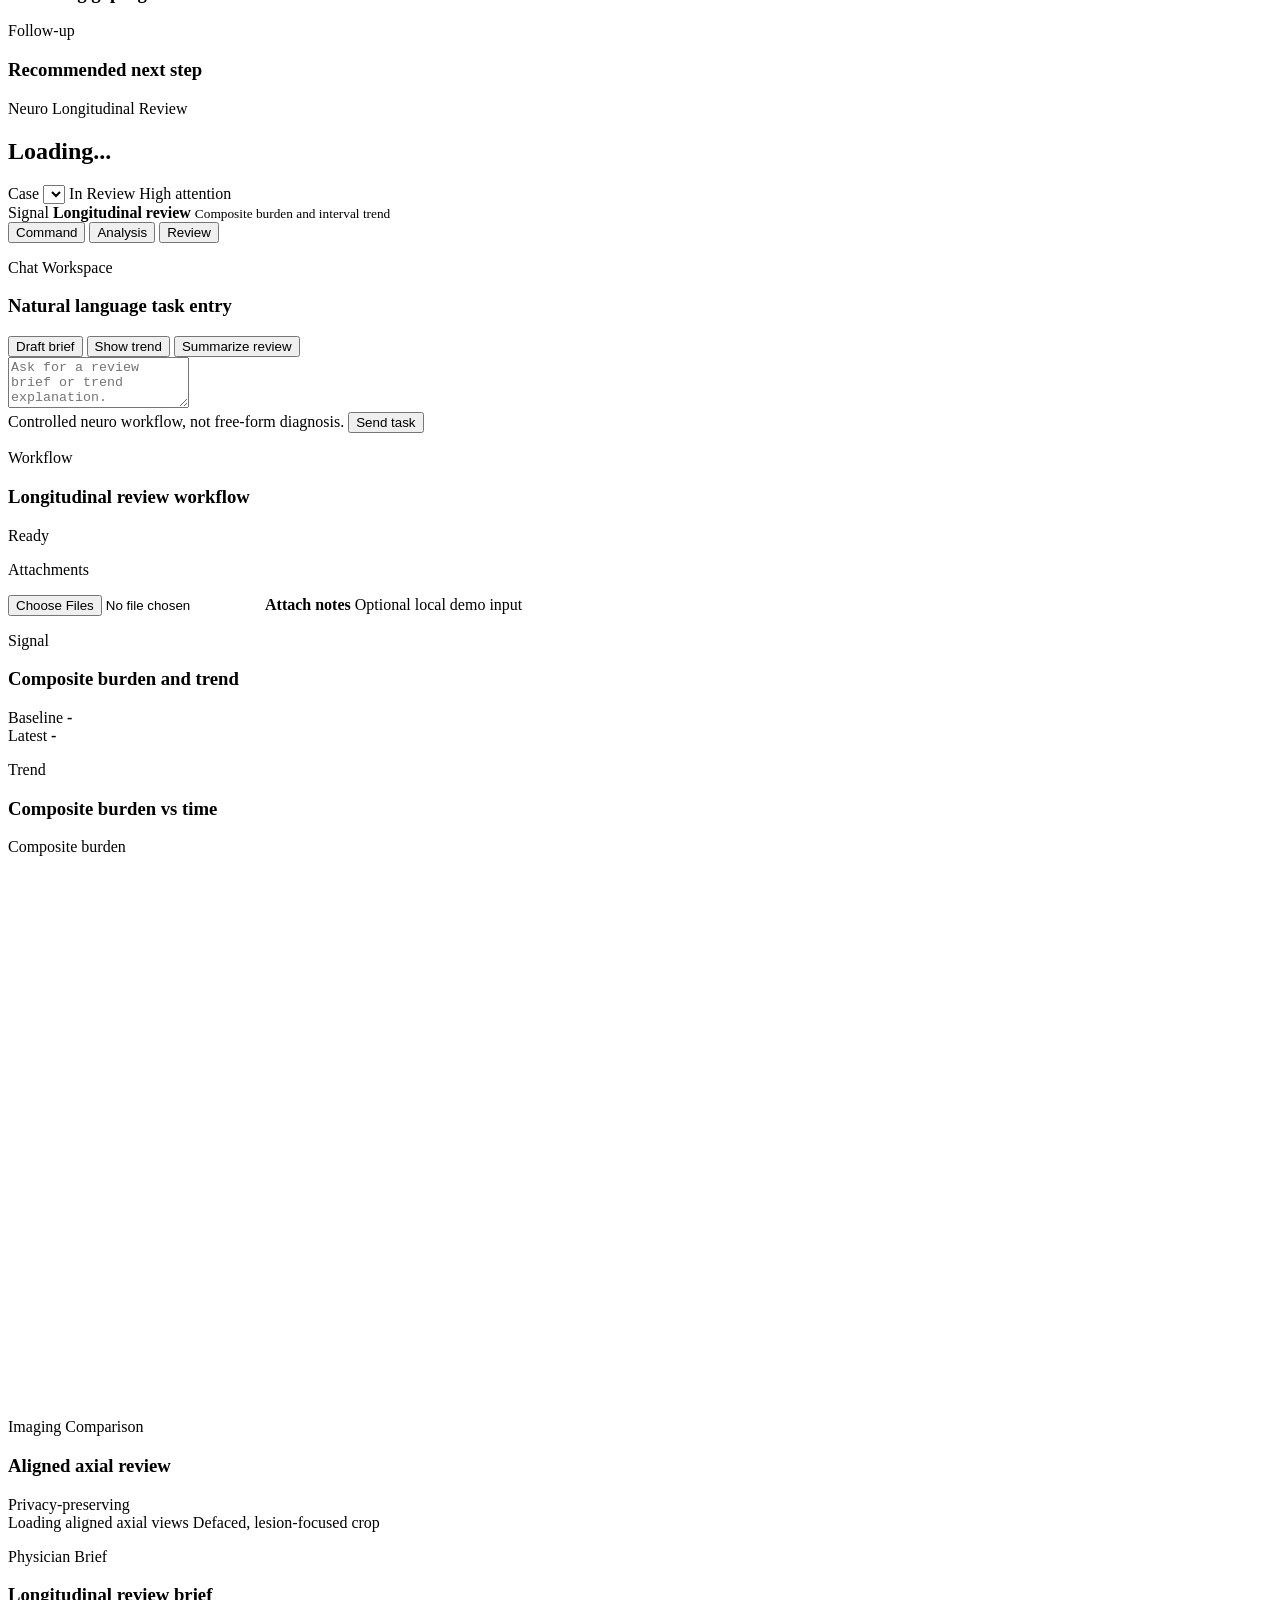
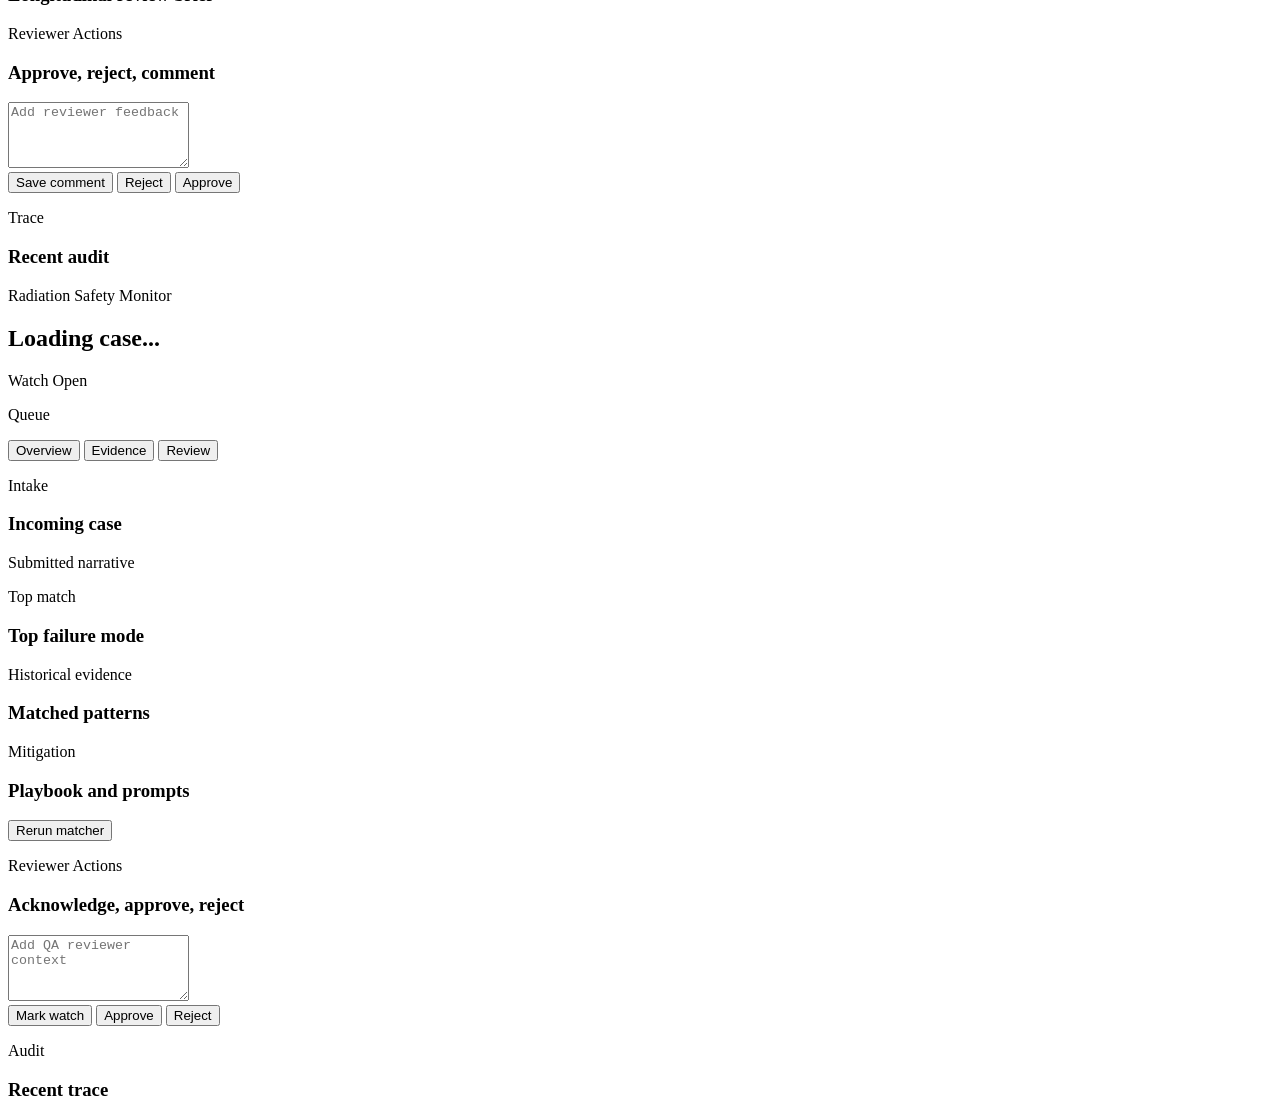
==== commit abdbc9da: "Align neuro demo axial comparison panels" ====
--- a/src/clinicalclaw/ui/demo/index.html
+++ b/src/clinicalclaw/ui/demo/index.html
@@ -10,8 +10,7 @@
       href="https://fonts.googleapis.com/css2?family=Manrope:wght@400;500;600;700;800&display=swap"
       rel="stylesheet"
     />
-    <script src="https://cdn.jsdelivr.net/npm/@niivue/niivue@0.67.0/dist/niivue.umd.js" defer></script>
-    <link rel="stylesheet" href="/demo-assets/styles.css" />
+    <link rel="stylesheet" href="/demo-assets/styles.css?v=20260321c" />
   </head>
   <body>
     <div class="app-shell">
@@ -428,23 +427,17 @@
                     <article class="card neuro-preview-card">
                       <div class="panel-heading">
                         <div>
-                          <p class="section-label">NiiVue Viewer</p>
-                          <h3>Representative slice and overlay</h3>
-                        </div>
-                        <span class="pill viewer-pill">Web viewer</span>
-                      </div>
-                      <div class="viewer-toolbar">
-                        <label class="viewer-select">
-                          <span>Timepoint</span>
-                          <select id="neuro-viewer-timepoint-select"></select>
-                        </label>
-                        <span id="neuro-viewer-status" class="viewer-status">Loading viewer</span>
-                      </div>
-                      <div class="viewer-stage">
-                        <canvas id="neuro-viewer-canvas" class="viewer-canvas"></canvas>
-                        <img id="preview-image" class="preview-image viewer-fallback" src="" alt="Representative follow-up MRI with lesion overlay" />
-                      </div>
-                      <p id="preview-caption" class="support-copy"></p>
+                          <p class="section-label">Imaging Comparison</p>
+                          <h3>Aligned axial review</h3>
+                        </div>
+                        <span class="pill viewer-pill">Privacy-preserving</span>
+                      </div>
+                      <div class="viewer-toolbar compact-toolbar">
+                        <span id="neuro-viewer-status" class="viewer-status">Loading aligned axial views</span>
+                        <span class="privacy-note">Defaced, lesion-focused crop</span>
+                      </div>
+                      <div id="neuro-comparison-grid" class="comparison-grid"></div>
+                      <p id="preview-caption" class="support-copy compact-note"></p>
                     </article>
 
                     <article class="card neuro-report-card">
@@ -624,6 +617,6 @@
       </main>
     </div>
 
-    <script src="/demo-assets/app.js" defer></script>
+    <script src="/demo-assets/app.js?v=20260321c" defer></script>
   </body>
 </html>
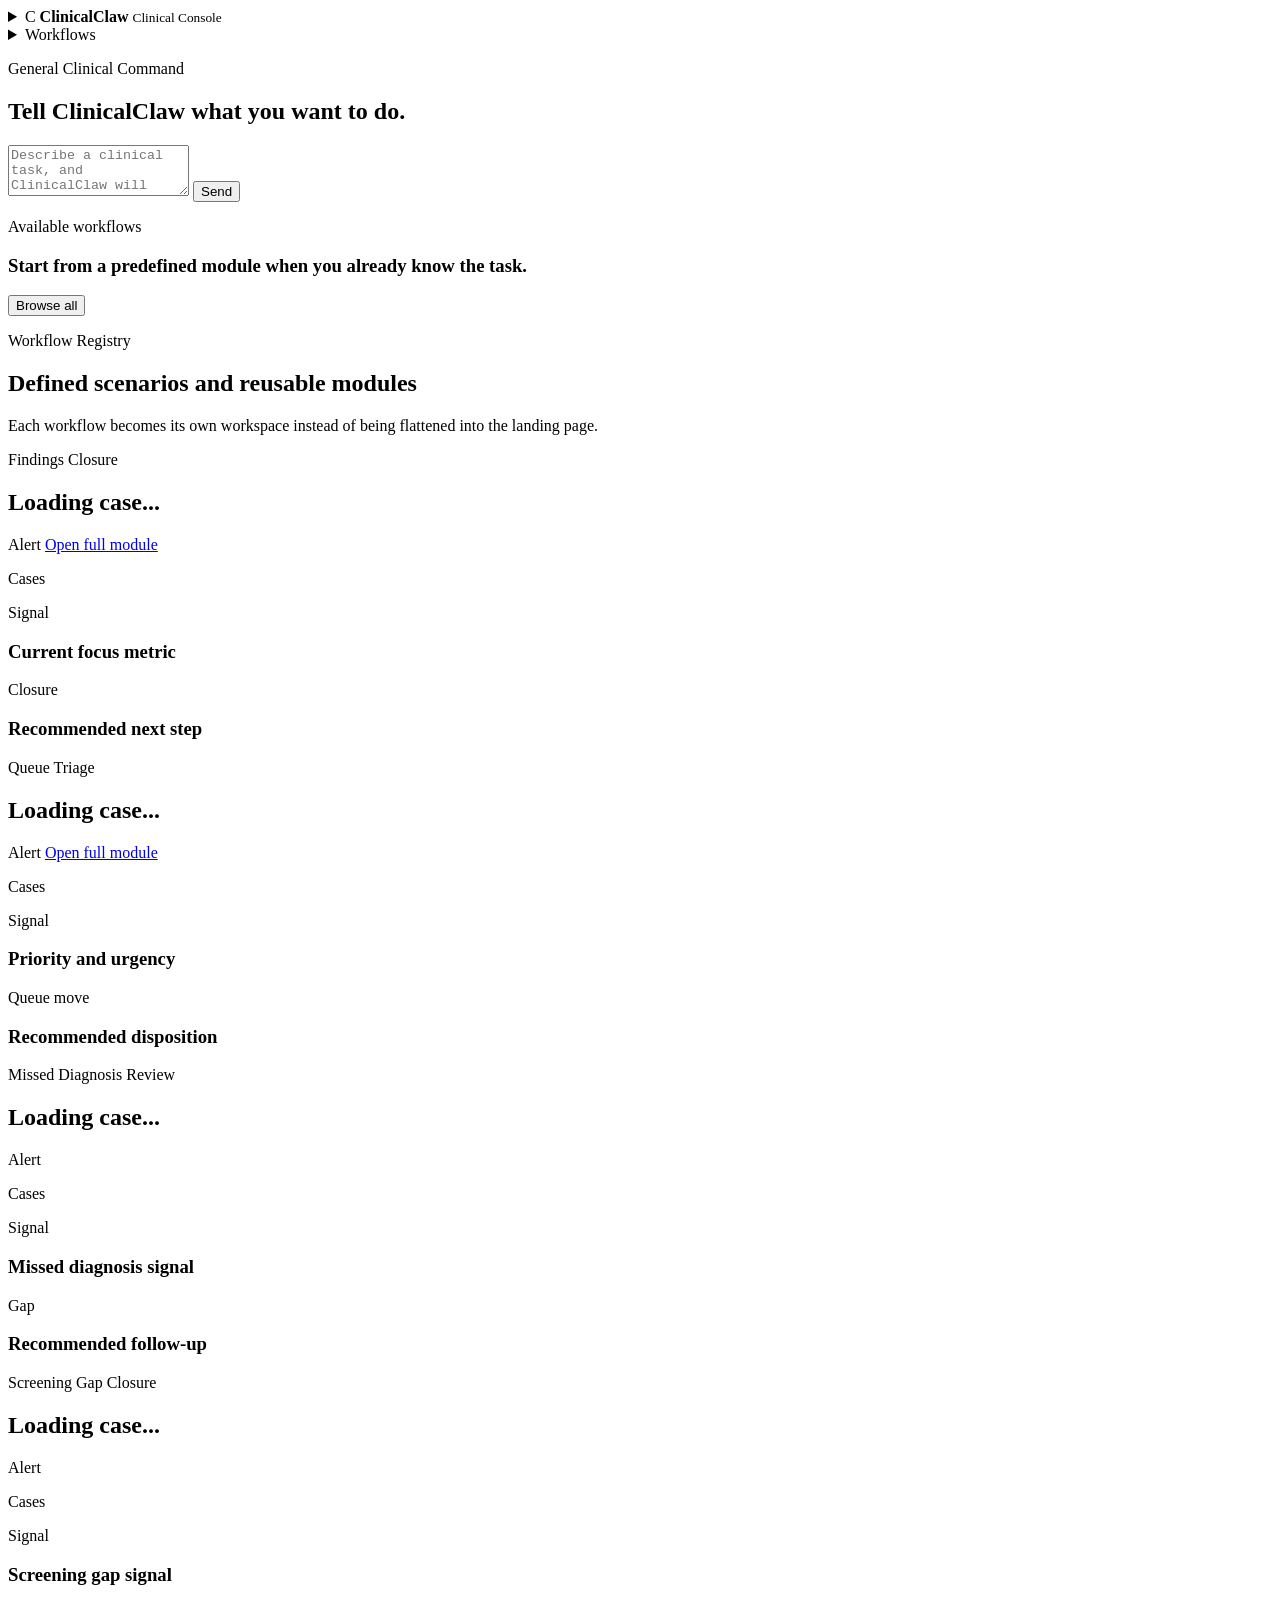
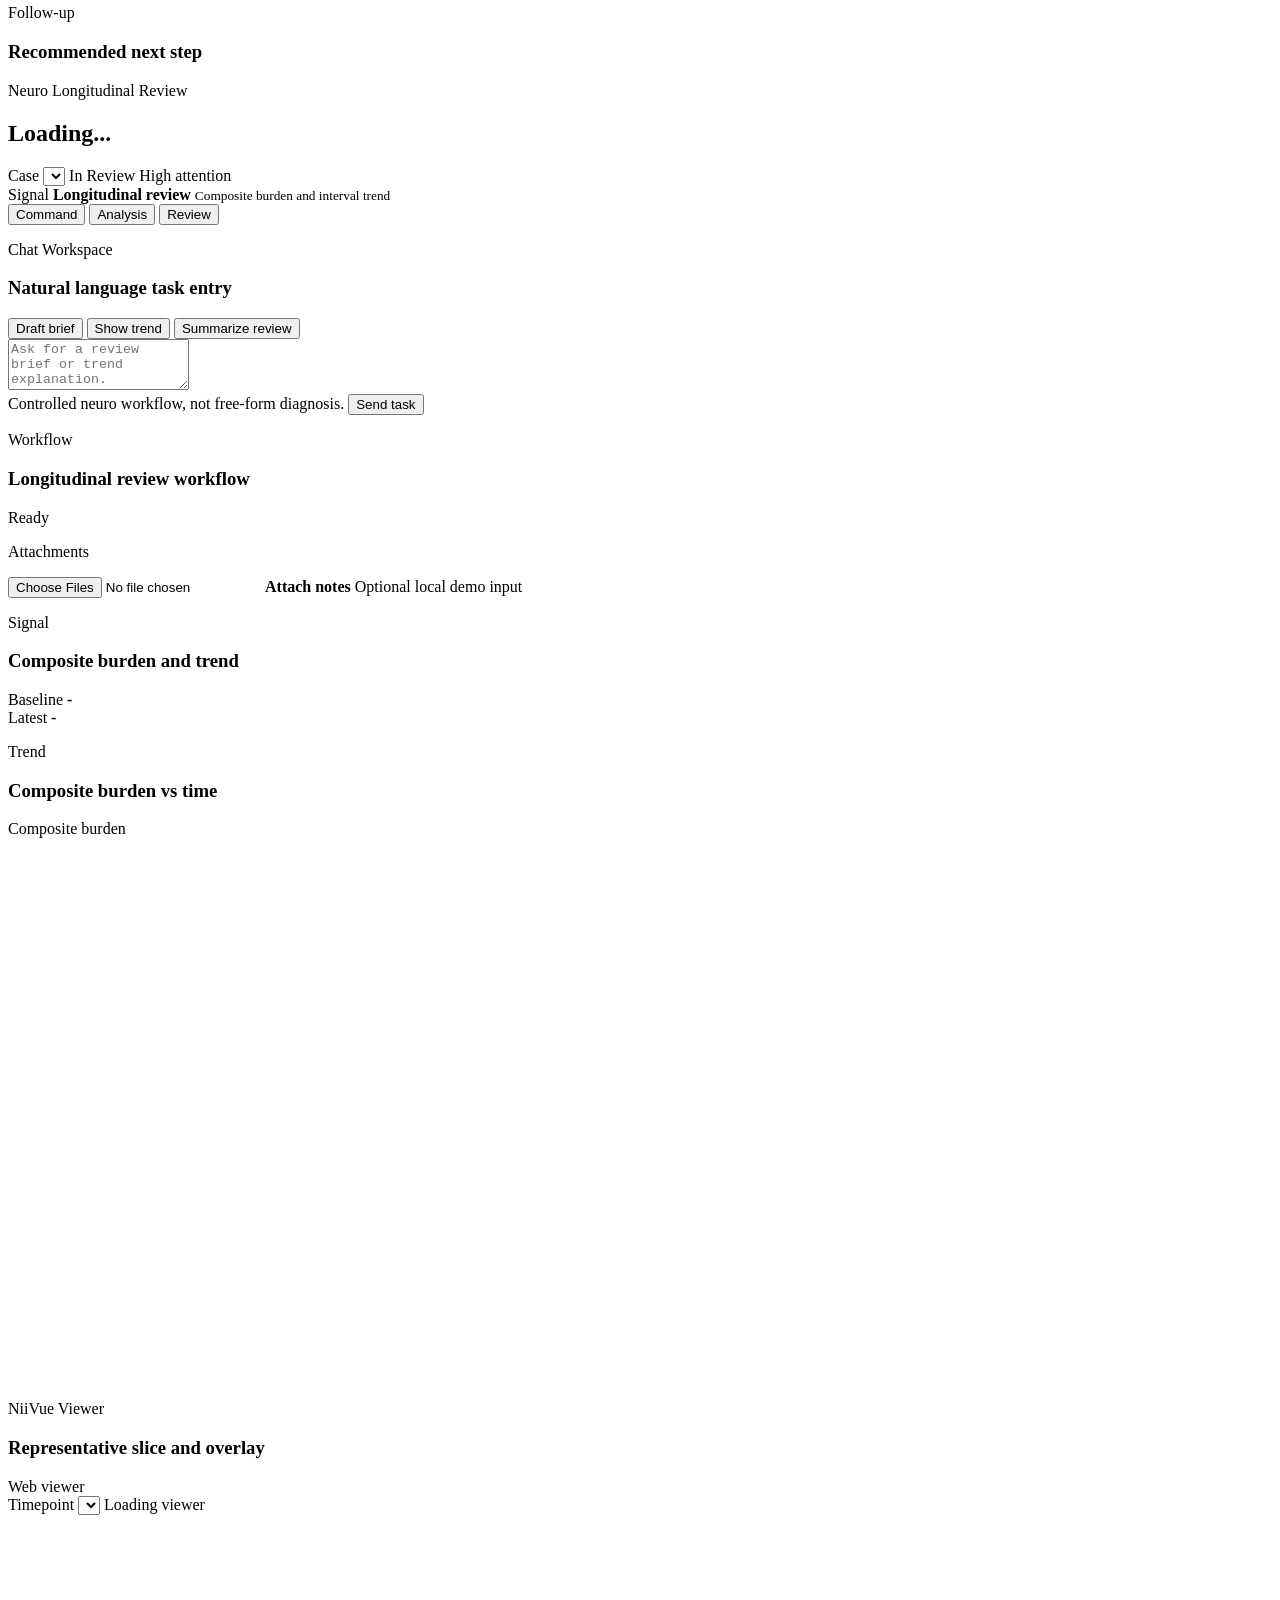
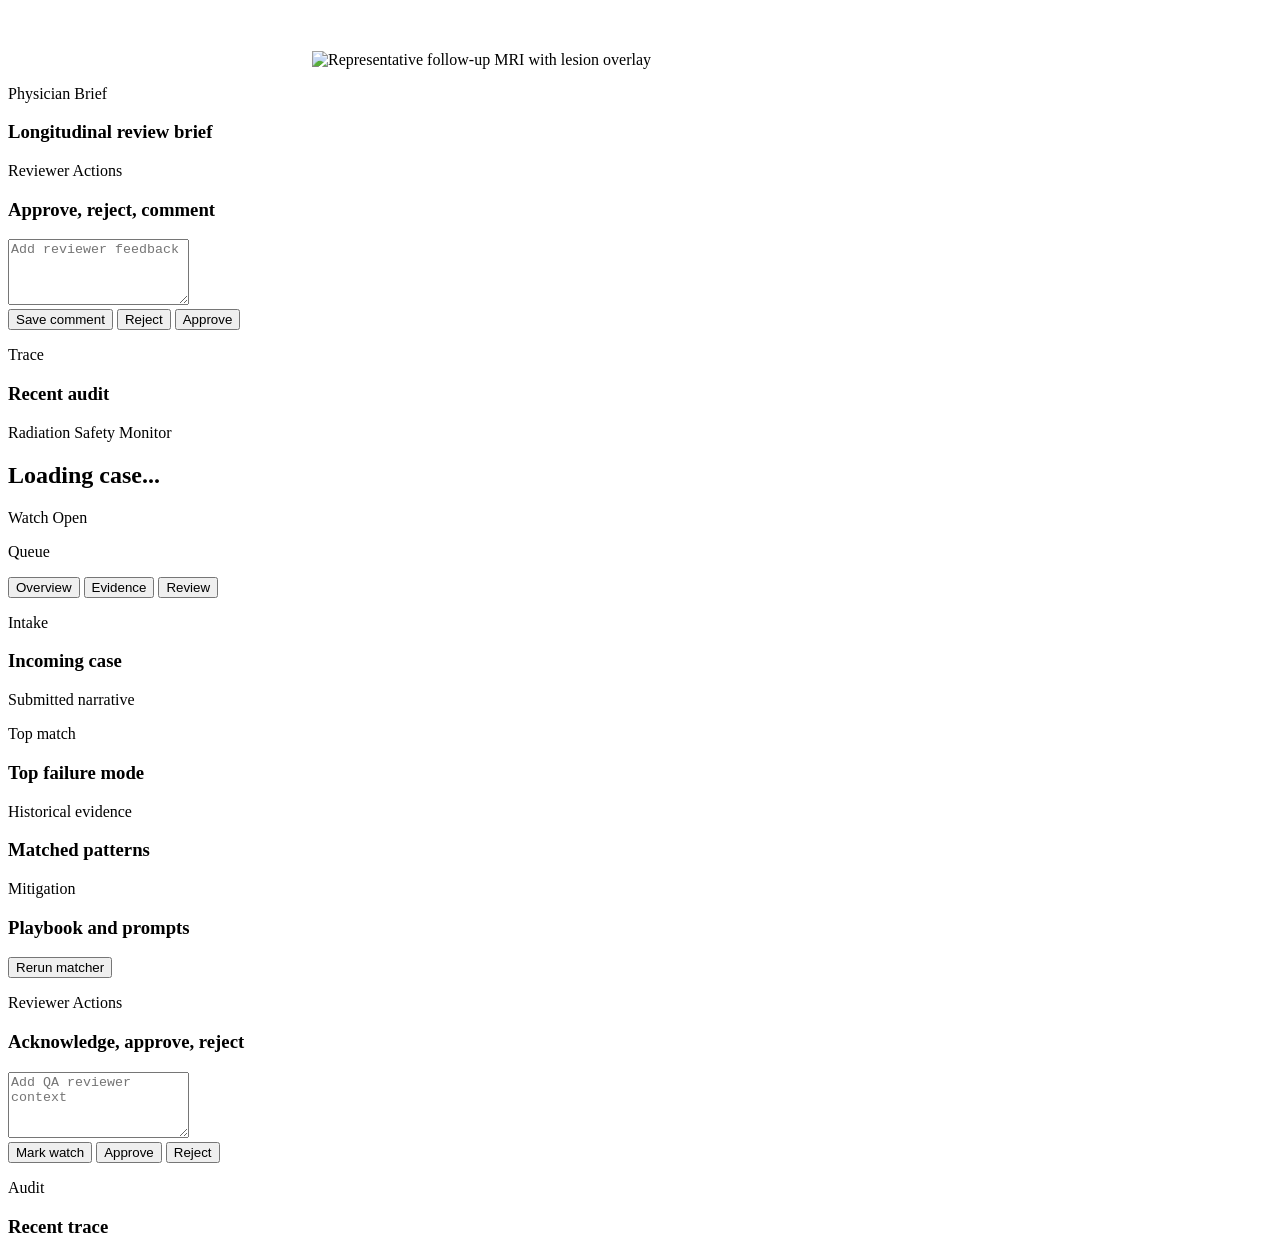
==== commit f4b56b5f: "Deepen demo workflow UI styling" ====
--- a/src/clinicalclaw/ui/demo/index.html
+++ b/src/clinicalclaw/ui/demo/index.html
@@ -10,7 +10,8 @@
       href="https://fonts.googleapis.com/css2?family=Manrope:wght@400;500;600;700;800&display=swap"
       rel="stylesheet"
     />
-    <link rel="stylesheet" href="/demo-assets/styles.css?v=20260321c" />
+    <script src="https://cdn.jsdelivr.net/npm/@niivue/niivue@0.67.0/dist/niivue.umd.js" defer></script>
+    <link rel="stylesheet" href="/demo-assets/styles.css?v=20260321d" />
   </head>
   <body>
     <div class="app-shell">
@@ -59,9 +60,6 @@
                   <textarea id="command-input" rows="3" placeholder="Describe a clinical task, and ClinicalClaw will route it to the right workflow."></textarea>
                   <button class="primary-button composer-send" type="submit">Send</button>
                 </div>
-                <div class="composer-meta">
-                  <span class="hint">Natural-language entry point with lightweight routing and tool use.</span>
-                </div>
               </form>
             </article>
 
@@ -427,17 +425,23 @@
                     <article class="card neuro-preview-card">
                       <div class="panel-heading">
                         <div>
-                          <p class="section-label">Imaging Comparison</p>
-                          <h3>Aligned axial review</h3>
-                        </div>
-                        <span class="pill viewer-pill">Privacy-preserving</span>
-                      </div>
-                      <div class="viewer-toolbar compact-toolbar">
-                        <span id="neuro-viewer-status" class="viewer-status">Loading aligned axial views</span>
-                        <span class="privacy-note">Defaced, lesion-focused crop</span>
-                      </div>
-                      <div id="neuro-comparison-grid" class="comparison-grid"></div>
-                      <p id="preview-caption" class="support-copy compact-note"></p>
+                          <p class="section-label">NiiVue Viewer</p>
+                          <h3>Representative slice and overlay</h3>
+                        </div>
+                        <span class="pill viewer-pill">Web viewer</span>
+                      </div>
+                      <div class="viewer-toolbar">
+                        <label class="viewer-select">
+                          <span>Timepoint</span>
+                          <select id="neuro-viewer-timepoint-select"></select>
+                        </label>
+                        <span id="neuro-viewer-status" class="viewer-status">Loading viewer</span>
+                      </div>
+                      <div class="viewer-stage">
+                        <canvas id="neuro-viewer-canvas" class="viewer-canvas"></canvas>
+                        <img id="preview-image" class="preview-image viewer-fallback" src="" alt="Representative follow-up MRI with lesion overlay" />
+                      </div>
+                      <p id="preview-caption" class="support-copy"></p>
                     </article>
 
                     <article class="card neuro-report-card">
@@ -617,6 +621,6 @@
       </main>
     </div>
 
-    <script src="/demo-assets/app.js?v=20260321c" defer></script>
+    <script src="/demo-assets/app.js?v=20260321d" defer></script>
   </body>
 </html>
